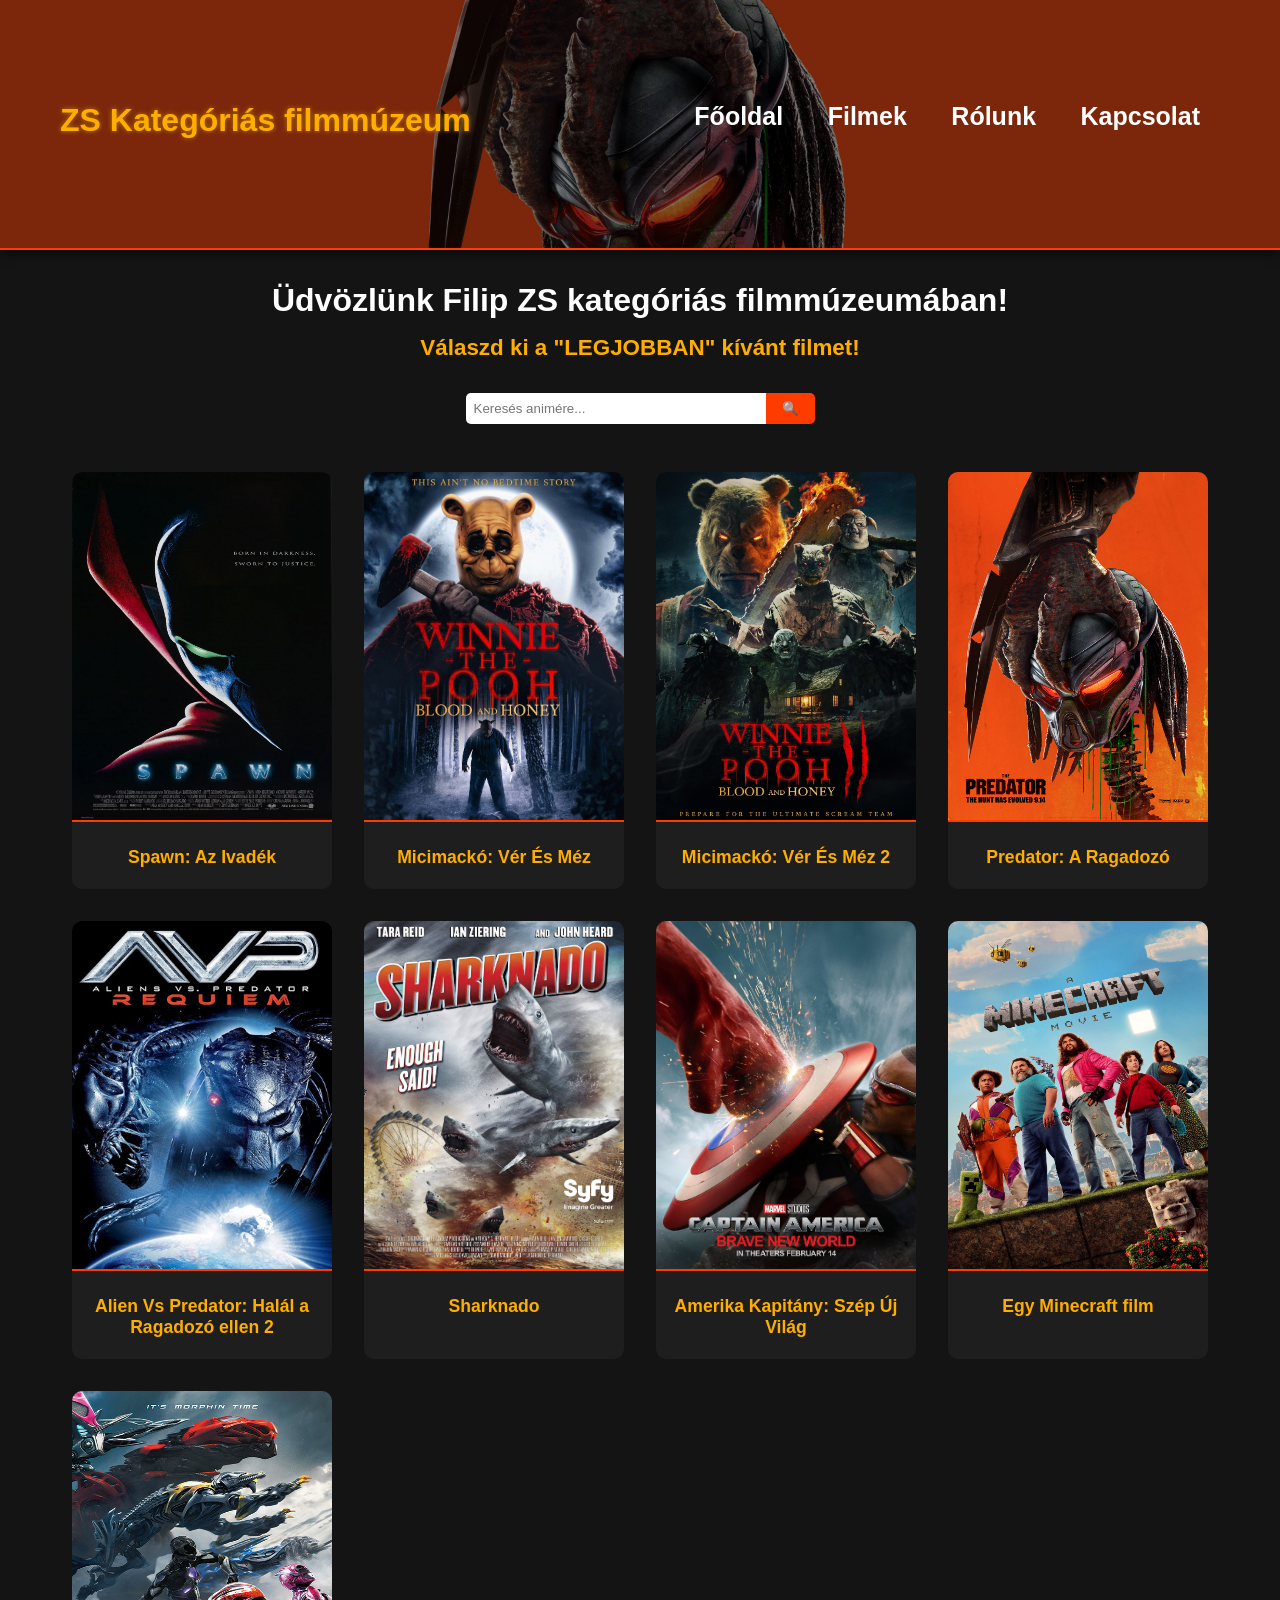
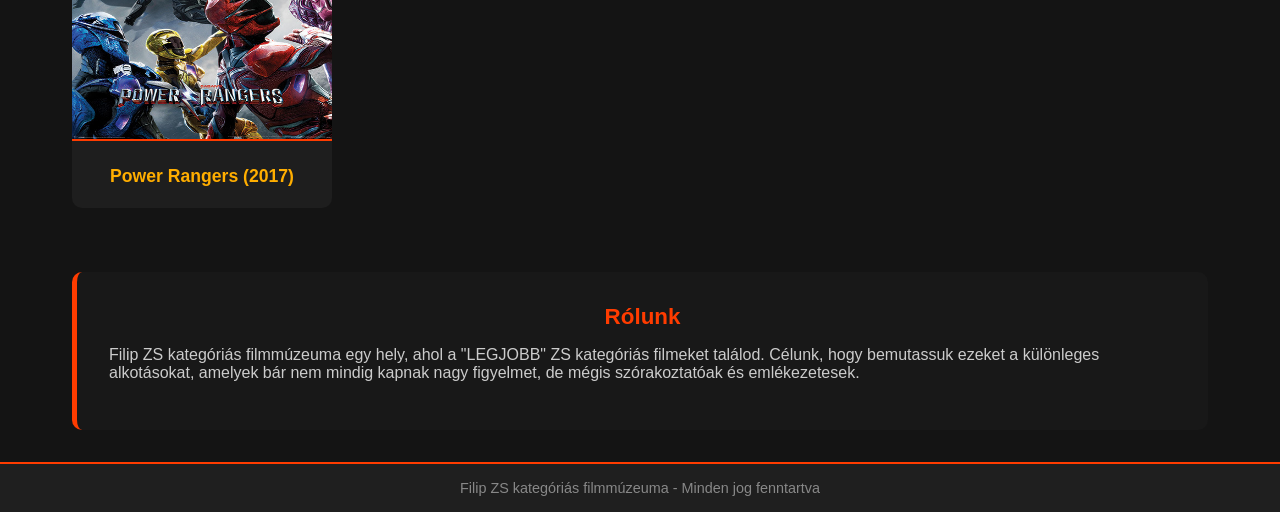
==== index.html @ 40de893a "Refactor movie links, add new movie pages, and enhance styles for better responsiveness" ====
<!DOCTYPE html>
<html lang="hu">
<head>
    <meta charset="UTF-8">
    <meta name="viewport" content="width=device-width, initial-scale=1.0">
    <title>Filip ZS kategóriás filmmúzeum.</title>
    <link rel="stylesheet" href="styles.css">
    <link rel="icon" href="kepek/icon.png">
</head>
<body>
    <header>
        <div class="header-container">
            <a href="index.html"><h1>ZS Kategóriás filmmúzeum</h1></a>
                <nav>
                    <a href="index.html">Főoldal</a>
                    <a href="#movie">Filmek</a>
                    <a href="#about">Rólunk</a>
                    <a href="#contact">Kapcsolat</a>
                </nav>
            <div class="overlay"></div>
        </div>
    </header>

    <main id="anime" class="main-content">
        <h1>Üdvözlünk Filip ZS kategóriás filmmúzeumában!</h1>
        <h2>Válaszd ki a "LEGJOBBAN" kívánt filmet!</h2>
        <div class="search-container">
            <input type="text" id="searchInput" placeholder="Keresés animére...">
            <button onclick="searchAnime()">🔍</button>
        </div>
        <div class="movie-grid">
            <div class="movie-block">
                <a href="spawn.html">
                    <img src="kepek/spawnposter.png" alt="Spawn">
                    <h3>Spawn: Az Ivadék</h3>
                </a>
            </div>

            <div class="movie-block">
                <a href="micimackoveresmez.html">
                    <img src="kepek/micimackóvérésmézposter.png" alt="micimackóvérésmézposter">
                    <h3>Micimackó: Vér És Méz</h3>
                </a>
            </div>

            <div class="movie-block">
                <a href="micimackoveresmez2.html">
                    <img src="kepek/micimackóvérésmézposter2.png" alt="micimackóvérésmézposter2">
                    <h3>Micimackó: Vér És Méz 2</h3>
                </a>
            </div>

            <div class="movie-block">
                <a href="predator2018.html">
                    <img src="kepek/predator2018poster.png" alt="predator2018poster">
                    <h3>Predator: A Ragadozó</h3>
                </a>
            </div>
            
            <div class="movie-block">
                <a href="AVP2.html">
                    <img src="kepek/avp2poster.png" alt="avp2poster">
                    <h3>Alien Vs Predator: Halál a Ragadozó ellen 2</h3>
                </a>
            </div>

            <div class="movie-block">
                <a href="sharknado.html">
                    <img src="kepek/sharknadoposter.png" alt="sharknado">
                    <h3>Sharknado</h3>
                </a>
            </div>

            <div class="movie-block">
                <a href="amerikakapitany4.html">
                    <img src="kepek/amerikakapitány4.png" alt="amerikakapitany4">
                    <h3>Amerika Kapitány: Szép Új Világ</h3>
                </a>
            </div>

            <div class="movie-block">
                <a href="minecraft.html">
                    <img src="kepek/minecraftposter.png" alt="minecraft">
                    <h3>Egy Minecraft film</h3>
                </a>
            </div>

            <div class="movie-block">
                <a href="powerrangers.html">
                    <img src="kepek/powerrangersposter.png" alt="powerrangers">
                    <h3>Power Rangers (2017)</h3>
            </div>
        </div>    
        <div id="about" class="about-section">
            <h2>Rólunk</h2>
            <p>Filip ZS kategóriás filmmúzeuma egy hely, ahol a "LEGJOBB" ZS kategóriás filmeket találod. Célunk, hogy bemutassuk ezeket a különleges alkotásokat, amelyek bár nem mindig kapnak nagy figyelmet, de mégis szórakoztatóak és emlékezetesek.</p>    
        </div>
    </main>

    <footer>
        <p>Filip ZS kategóriás filmmúzeuma - Minden jog fenntartva</p>
    </footer>
<script>
function searchAnime() {
    const input = document.getElementById("searchInput").value.toLowerCase();
    const animeBlocks = document.querySelectorAll(".movie-block");

    movieBlocks.forEach(block => {
        const title = block.querySelector("h3").innerText.toLowerCase();
        block.style.display = title.includes(input) ? "block" : "none";
    });
}
</script>
</body>
</html>
---- styles.css ----
* {
    margin: 0;
    padding: 0;
    box-sizing: border-box;
}

body {
    font-family: 'Arial', sans-serif;
    background-color: #141414;
    color: #ffffff;
    margin: 0;
    padding: 0;
    box-sizing: border-box;
    overflow-x: hidden;
}


header {
    position: relative;
    background-image: url('kepek/header2.png');
    background-size: cover;
    background-position: center;
    width: 100%;
    height: 250px;                
    overflow: hidden;
    box-shadow: 0 4px 10px rgba(0, 0, 0, 0.5);
    border-bottom: 2px solid #ff3c00;
    box-shadow: 0 4px 10px rgba(0, 0, 0, 0.5); 
}

.overlay{
    position: absolute;
    top: 0;
    left: 0;
    height: 100%;
    width: 100%;
    background-color: rgba(0, 0, 0, 0.5); /* ez az átlátszó fekete */
    z-index: 1;
}

header img {

    position: absolute;
    width: 100%;
    height: 100%;
    object-fit: cover;            
    z-index: -1;              
}

header h1 {
    font-size: 65px;
    position: relative;
    z-index: 1;                   
    color: white;
    text-align: center;
}

a{
    text-decoration: none;
}

.header-container {
    display: grid;
    grid-template-columns: 1fr auto;
    justify-items: start;
    align-items: center;
    max-width: 1200px;
    margin: 0 auto;
    padding: 0 20px;
    height: 100%;
}

.header-container h1 {
    font-size: 2rem;
    margin-bottom: 0.5rem;
    color: #ffae00;
    text-shadow: 0 0 5px #b67c00;
    transition: transform 0.3s;
    z-index: 2;
}

.header-container h1:hover {
    transform: scale(1.05);
}

header nav {
    margin-bottom: 1rem;
    z-index: 2;
}

header nav a {
    color: #fff;
    text-decoration: none;
    padding: 10px 20px;
    border-radius: 5px;
    text-align: center;
    font-size: 25px;
    transition: background-color 0.5s ease;
    font-weight: bold;
}

header nav a:hover {
    color: #ff3c00;
    background-color: #ffae00;
    box-shadow: 0 4px 10px rgba(0, 0, 0, 0.5);
    cursor: pointer;
}

header img {
    width: 100%;
    max-width: 800px;
    margin-top: 1rem;
    border-radius: 10px;
}

/* Fő tartalom */
main.main-content {
    flex: 1;
    padding: 2rem;
    max-width: 1200px;
    margin: 0 auto;
}

main h1 {
    font-size: 2rem;
    margin-bottom: 1rem;
    text-align: center;
    color: #ffffff;
}

main h2 {
    font-size: 1.4rem;
    margin-bottom: 2rem;
    text-align: center;
    color: #ffae00;
}

/* Kereső */
.search-container {
    display: flex;
    justify-content: center;
    margin-bottom: 2rem;
}

#searchInput {
    padding: 0.5rem;
    width: 300px;
    max-width: 80%;
    border: none;
    border-radius: 5px 0 0 5px;
    outline: none;
}

.search-container button {
    padding: 0.5rem 1rem;
    background-color: #ff3c00;
    color: white;
    border: none;
    border-radius: 0 5px 5px 0;
    cursor: pointer;
    transition: background 0.3s;
}

.search-container button:hover {
    background-color: #ff5722;
}

.movie-grid {
    display: grid;
    grid-template-columns: repeat(auto-fill, minmax(220px, 1fr));
    gap: 2rem;
    padding: 1rem 0;
}

.movie-block {
    background-color: #1e1e1e;
    border-radius: 10px;
    overflow: hidden;
    transition: transform 0.3s, box-shadow 0.3s;
    text-align: center;
}

.movie-block:hover {
    transform: translateY(-5px);
    box-shadow: 0 10px 20px rgba(255, 60, 0, 0.3);
}

.movie-block img {
    width: 100%;
    height: 350px;
    border-bottom: 2px solid #ff3c00;
}

.movie-block h3 {
    margin: 1rem 0;
    padding: 5px;
    font-size: 1.1rem;
    color: #ffae00;
}

/* Rólunk szakasz */
.about-section {
    background-color: #181818;
    margin-top: 3rem;
    padding: 2rem;
    border-radius: 10px;
    border-left: 5px solid #ff3c00;
}

.about-section h2 {
    color: #ff3c00;
    margin-bottom: 1rem;
}

.about-section p {
    color: #ccc;
    margin-bottom: 1rem;
}

/* Lábléc */
footer {
    background-color: #1f1f1f;
    padding: 1rem;
    text-align: center;
    font-size: 0.9rem;
    border-top: 2px solid #ff3c00;
    color: #888;
}

/* Reszponzivitás */
@media (max-width: 768px) {
    header nav a {
        display: block;
        margin: 0.5rem 0;
    }

    .search-container {
        flex-direction: column;
        align-items: center;
    }

    #searchInput, .search-container button {
        width: 100%;
        border-radius: 5px;
        margin: 0.25rem 0;
    }
}
@media (max-width: 480px) {
    header h1 {
        font-size: 1.5rem;
    }

    .header-container h1 {
        font-size: 1.5rem;
    }

    header nav a {
        font-size: 1rem;
        padding: 8px 16px;
    }

    .movie-block img {
        height: 250px;
    }

    main h1, main h2 {
        font-size: 1.2rem;
    }
}
.video-container {
    position: relative;
    width: 100%;
    max-width: 800px;
    margin: 0 auto;
    border-radius: 10px;
    overflow: hidden;
}
iframe{
    width: 100%;
    height: 450px;
    border: none;
    border-radius: 10px;
}
.movie-info{
    background-color: #1e1e1e;
    padding: 1rem;
    border-radius: 10px;
    margin-top: 1rem;
    max-width: 800px;
    margin: auto;
    box-shadow: 0 4px 10px rgba(0, 0, 0, 0.5);
    border-left: 5px solid #ff3c00;
    color: #ffffff;
    text-align: left;
    font-size: 1rem;
    line-height: 1.5;
}
.movie-info h2 {
    color: #ffae00;
    margin-bottom: 0.5rem;
}
.movie-info p {
    color: #ccc;
    margin-bottom: 0.5rem;
}
.movie-info ul {
    list-style: none;
    padding: 0;
}
.movie-info ul li {
    margin-bottom: 0.5rem;
    color: #ff3c00;
}
.movie-info ul li span {
    color: #ccc;
}
.movie-info ul li a {
    color: #ff3c00;
    text-decoration: none;
}
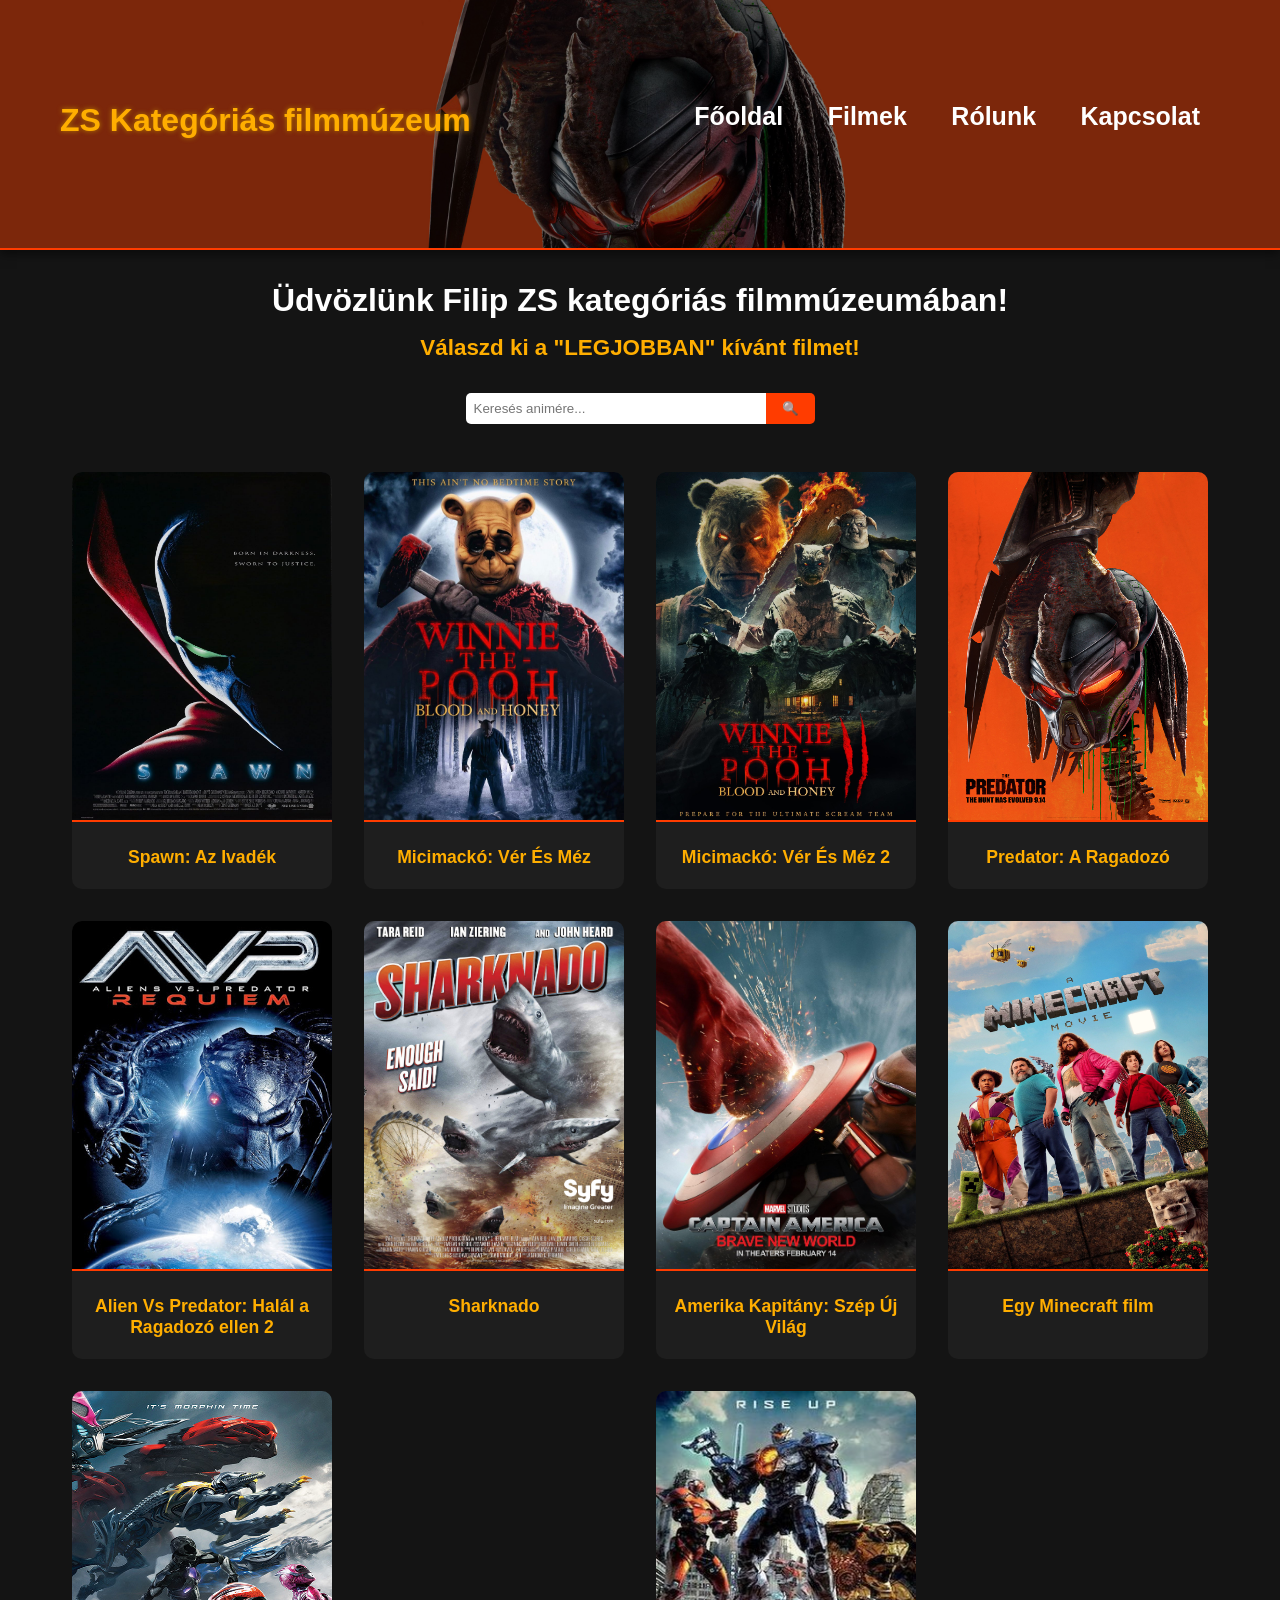
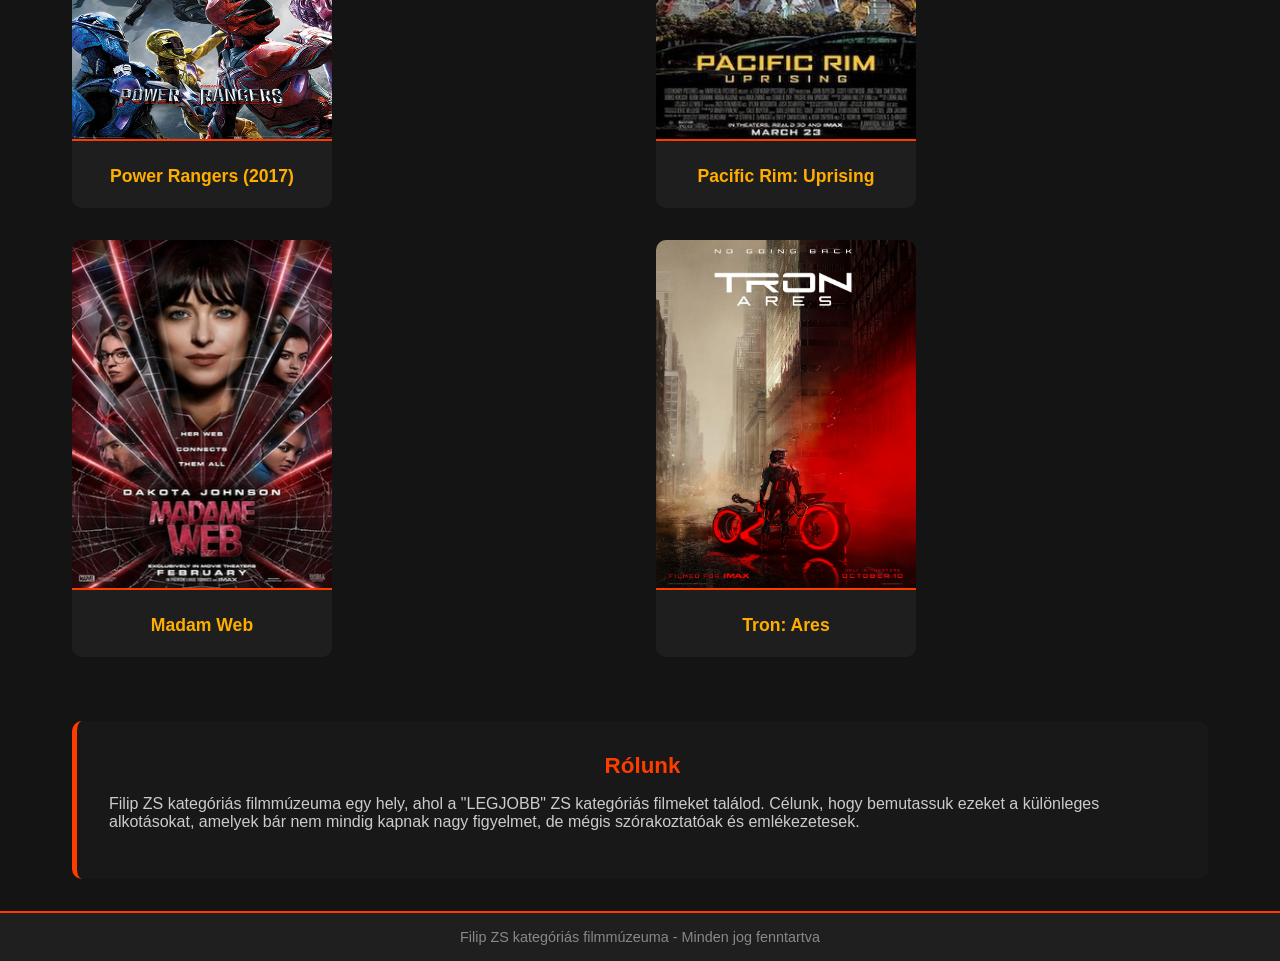
==== commit ff4b10cc: "+movies" ====
--- a/index.html
+++ b/index.html
@@ -90,6 +90,24 @@
                     <img src="kepek/powerrangersposter.png" alt="powerrangers">
                     <h3>Power Rangers (2017)</h3>
             </div>
+
+            <div class="movie-block">
+                <a href="pacificrim2.html">
+                    <img src="kepek/pacificrim2.webp" alt="pacificrim2">
+                    <h3>Pacific Rim: Uprising</h3>
+            </div>
+            
+            <div class="movie-block">
+                <a href="madamweb.html">
+                    <img src="kepek/madamweb.webp" alt="madamweb">
+                    <h3>Madam Web</h3>
+            </div>
+
+            <div class="movie-block">
+                <a href="tronares.html">
+                    <img src="kepek/tronares.webp" alt="tronares">
+                    <h3>Tron: Ares</h3>
+            </div>
         </div>    
         <div id="about" class="about-section">
             <h2>Rólunk</h2>
--- a/styles.css
+++ b/styles.css
@@ -274,12 +274,14 @@
     margin: 0 auto;
     border-radius: 10px;
     overflow: hidden;
+    box-shadow: 0 4px 10px rgba(0, 0, 0, 0.5);
 }
 iframe{
     width: 100%;
     height: 450px;
     border: none;
     border-radius: 10px;
+    box-shadow: 0 4px 10px rgba(0, 0, 0, 0.5);
 }
 .movie-info{
     background-color: #1e1e1e;
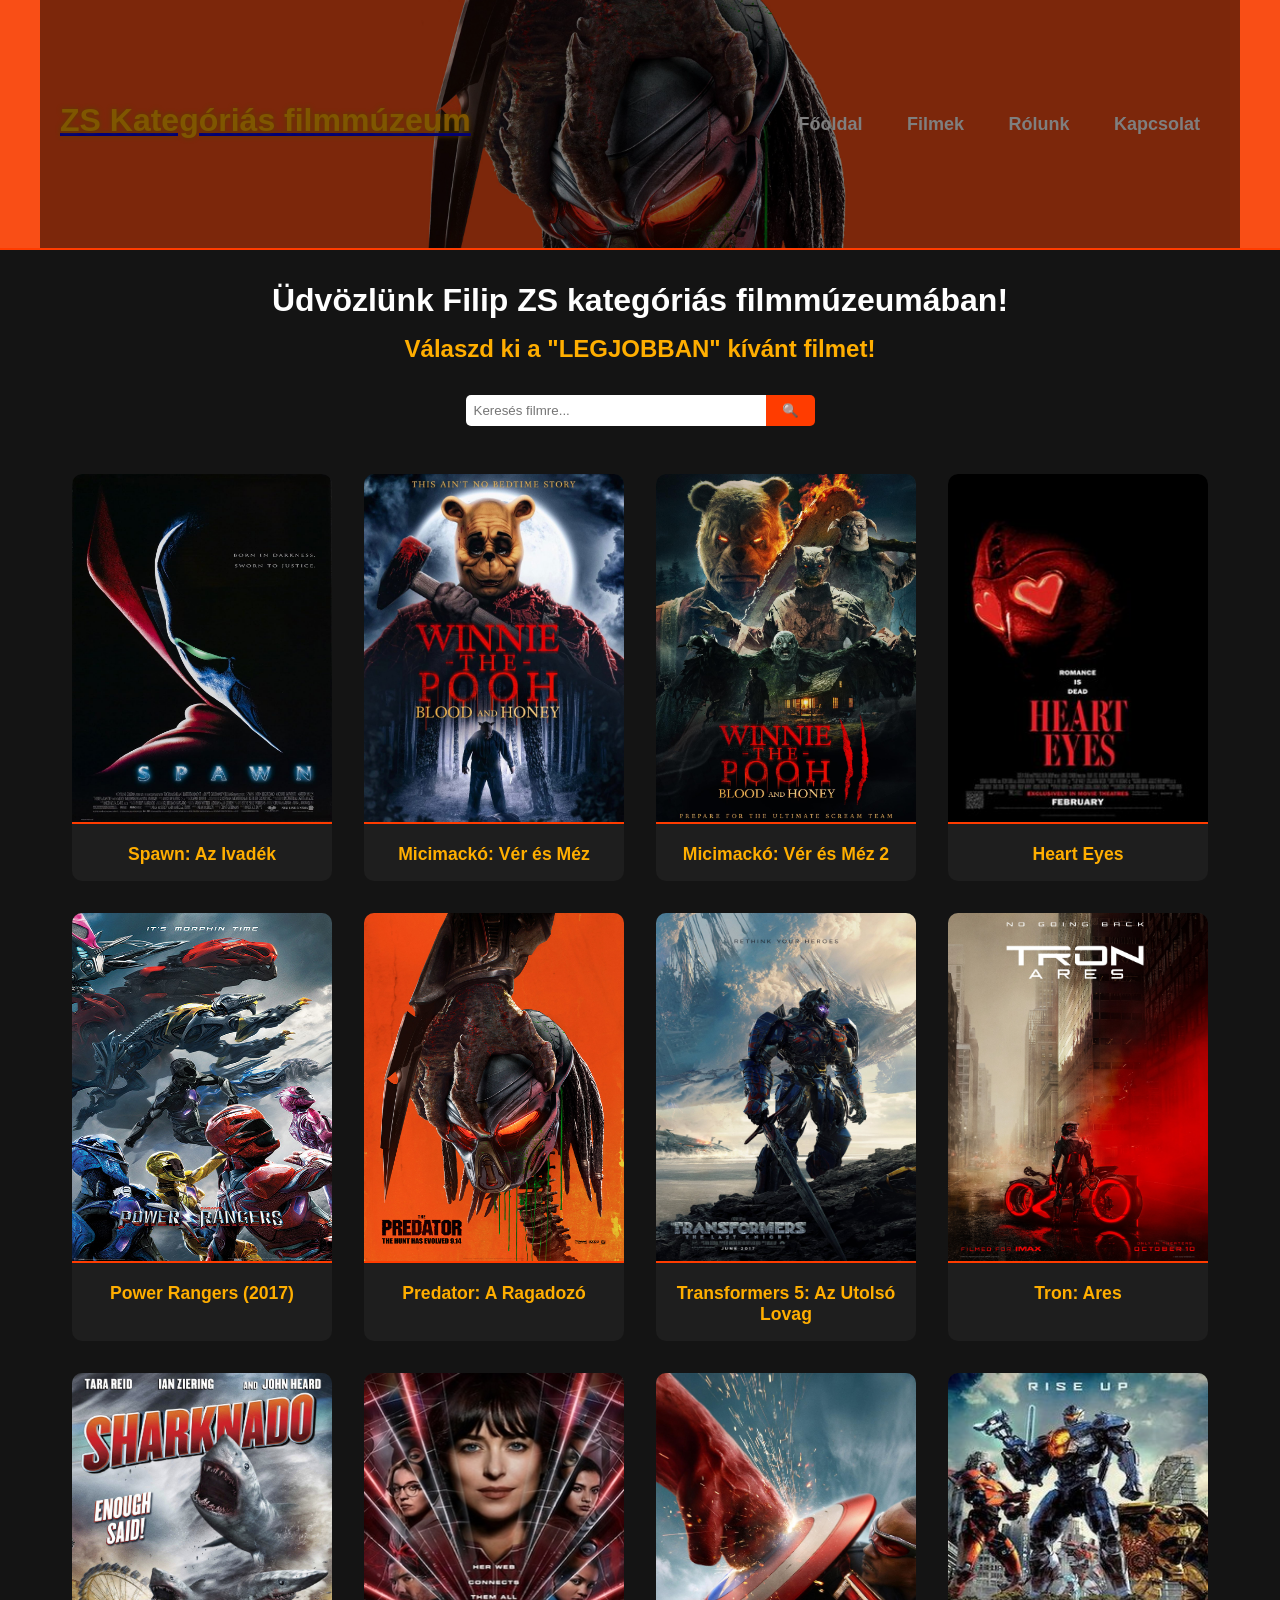
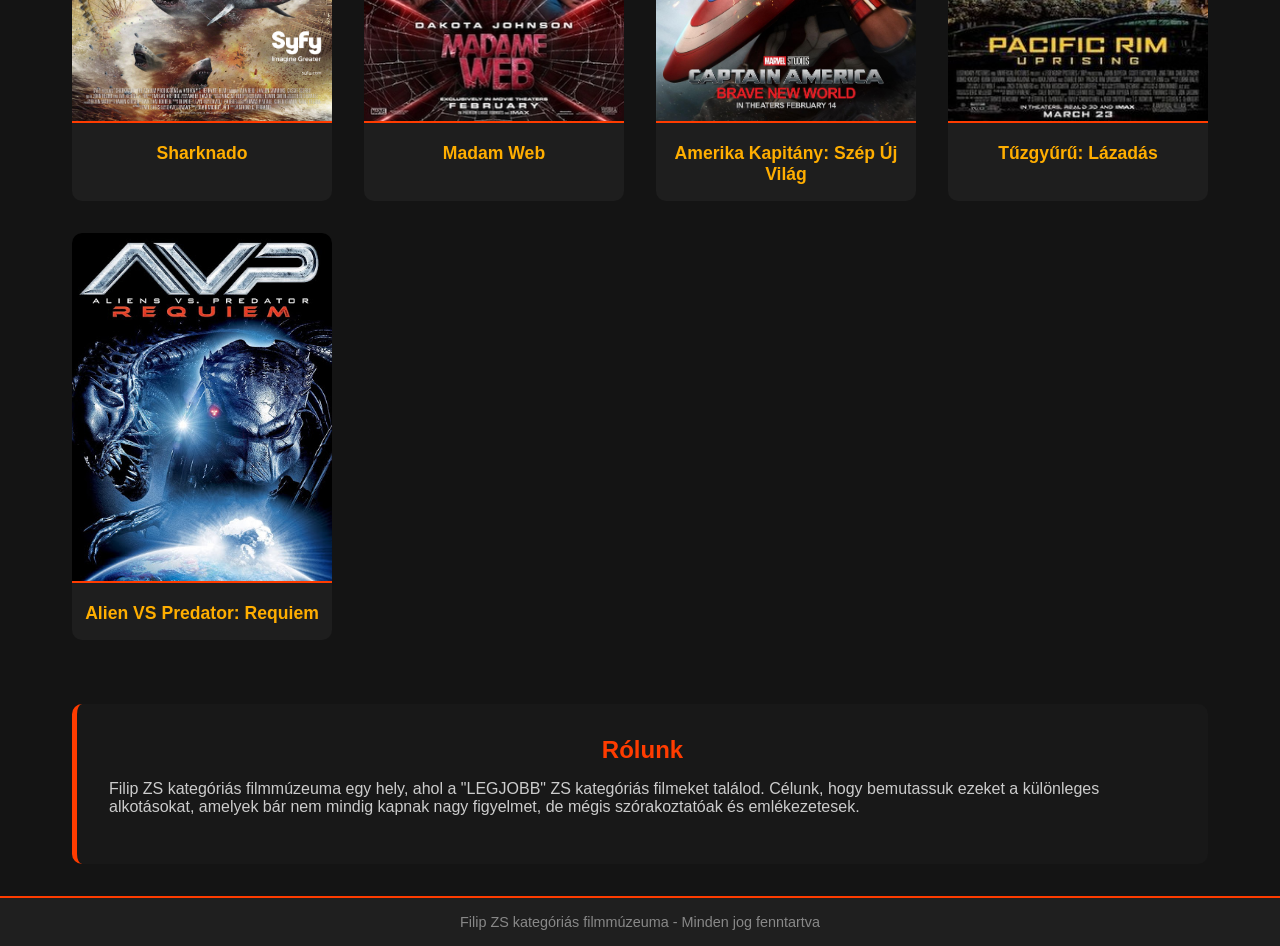
==== commit 42acf31d: "UPGRADE" ====
--- a/index.html
+++ b/index.html
@@ -3,131 +3,165 @@
 <head>
     <meta charset="UTF-8">
     <meta name="viewport" content="width=device-width, initial-scale=1.0">
-    <title>Filip ZS kategóriás filmmúzeum.</title>
+    <title>Filip ZS kategóriás filmmúzeum</title>
+    <link rel="icon" href="kepek/icon.png">
     <link rel="stylesheet" href="styles.css">
-    <link rel="icon" href="kepek/icon.png">
+    <link rel="script" href="java.js">
 </head>
 <body>
-    <header>
-        <div class="header-container">
-            <a href="index.html"><h1>ZS Kategóriás filmmúzeum</h1></a>
-                <nav>
-                    <a href="index.html">Főoldal</a>
-                    <a href="#movie">Filmek</a>
-                    <a href="#about">Rólunk</a>
-                    <a href="#contact">Kapcsolat</a>
-                </nav>
-            <div class="overlay"></div>
+
+<header>
+    <div class="header-container">
+        <a href="index.html"><h1>ZS Kategóriás filmmúzeum</h1></a>
+        <nav>
+            <a href="index.html">Főoldal</a>
+            <a href="#movie">Filmek</a>
+            <a href="#about">Rólunk</a>
+            <a href="#contact">Kapcsolat</a>
+        </nav>
+        <div class="overlay"></div>
+    </div>
+</header>
+
+<main>
+    <h1>Üdvözlünk Filip ZS kategóriás filmmúzeumában!</h1>
+    <h2>Válaszd ki a "LEGJOBBAN" kívánt filmet!</h2>
+
+    <div class="search-container">
+        <input type="text" id="searchInput" placeholder="Keresés filmre...">
+        <button onclick="searchMovie()">🔍</button>
+    </div>
+
+    <div class="movie-grid">
+        <div class="movie-block" onclick="openModal('spawn')">
+            <img src="kepek/spawnposter.png" alt="Spawn">
+            <h3>Spawn: Az Ivadék</h3>
         </div>
-    </header>
+        <div class="movie-block" onclick="openModal('micimacko')">
+            <img src="kepek/micimackóvérésmézposter.png" alt="Micimackó: Vér és Méz">
+            <h3>Micimackó: Vér és Méz</h3>
+        </div>
+        <div class="movie-block" onclick="openModal('micimacko2')">
+            <img src="kepek/micimackóvérésmézposter2.png" alt="Micimackó: Vér és Méz">
+            <h3>Micimackó: Vér és Méz 2</h3>
+        </div>
+        <div class="movie-block" onclick="openModal('hearteyes')">
+            <img src="kepek/hearteyes.webp" alt="hearteyes">
+            <h3>Heart Eyes</h3>
+        </div>
+        <div class="movie-block" onclick="openModal('powerrangers')">
+            <img src="kepek/powerrangersposter.png" alt="Power Rangers">
+            <h3>Power Rangers (2017)</h3>
+        </div>
+        <div class="movie-block" onclick="openModal('predator2018')">
+            <img src="kepek/predator2018poster.png" alt="Predator">
+            <h3>Predator: A Ragadozó</h3>
+        </div>
+        <div class="movie-block" onclick="openModal('transformers5')">
+            <img src="kepek/transformers5.webp" alt="Transformers 5">
+            <h3>Transformers 5: Az Utolsó Lovag</h3>
+        </div>
+        <div class="movie-block" onclick="openModal('tronares2')">
+            <img src="kepek/tronares.webp" alt="Tron Ares">
+            <h3>Tron: Ares</h3>
+        </div>
+        <div class="movie-block" onclick="openModal('sharknado')">
+            <img src="kepek/sharknadoposter.png" alt="Sharknado">
+            <h3>Sharknado</h3>
+        </div>
+        <div class="movie-block" onclick="openModal('madamweb')">
+            <img src="kepek/madamweb.webp" alt="Madam Web">
+            <h3>Madam Web</h3>
+        </div>
+        <div class="movie-block" onclick="openModal('amerikakapitány4')">
+            <img src="kepek/amerikakapitány4.png" alt="Amerika Kapitány 4">
+            <h3>Amerika Kapitány: Szép Új Világ</h3>
+        </div>
+        <div class="movie-block" onclick="openModal('pacificrim2')">
+            <img src="kepek/pacificrim2.webp" alt="Tűzgyűrű: Lázadás">
+            <h3>Tűzgyűrű: Lázadás</h3>
+        </div>
+        <div class="movie-block" onclick="openModal('avp2')">
+            <img src="kepek/avp2poster.png" alt="Alien VS Predator: Requiem">
+            <h3>Alien VS Predator: Requiem</h3>
+        </div>
+        <!-- További filmkártyák ugyanígy, csak onclickben a film ID -->
+    </div>
 
-    <main id="anime" class="main-content">
-        <h1>Üdvözlünk Filip ZS kategóriás filmmúzeumában!</h1>
-        <h2>Válaszd ki a "LEGJOBBAN" kívánt filmet!</h2>
-        <div class="search-container">
-            <input type="text" id="searchInput" placeholder="Keresés animére...">
-            <button onclick="searchAnime()">🔍</button>
-        </div>
-        <div class="movie-grid">
-            <div class="movie-block">
-                <a href="spawn.html">
-                    <img src="kepek/spawnposter.png" alt="Spawn">
-                    <h3>Spawn: Az Ivadék</h3>
-                </a>
-            </div>
+    <div id="about" class="about-section">
+        <h2>Rólunk</h2>
+        <p>Filip ZS kategóriás filmmúzeuma egy hely, ahol a "LEGJOBB" ZS kategóriás filmeket találod. Célunk, hogy bemutassuk ezeket a különleges alkotásokat, amelyek bár nem mindig kapnak nagy figyelmet, de mégis szórakoztatóak és emlékezetesek.</p>    
+    </div>
+</main>
 
-            <div class="movie-block">
-                <a href="micimackoveresmez.html">
-                    <img src="kepek/micimackóvérésmézposter.png" alt="micimackóvérésmézposter">
-                    <h3>Micimackó: Vér És Méz</h3>
-                </a>
-            </div>
+<footer>
+    <p>Filip ZS kategóriás filmmúzeuma - Minden jog fenntartva</p>
+</footer>
 
-            <div class="movie-block">
-                <a href="micimackoveresmez2.html">
-                    <img src="kepek/micimackóvérésmézposter2.png" alt="micimackóvérésmézposter2">
-                    <h3>Micimackó: Vér És Méz 2</h3>
-                </a>
-            </div>
+<!-- --- MODAL --- -->
+<div id="movieModal" class="modal">
+    <div class="modal-content">
+        <span class="close" onclick="closeModal()">&times;</span>
+        <iframe id="movieVideo" src="" allowfullscreen></iframe>
+        <h2 id="movieTitle"></h2>
+        <p id="movieDirector"></p>
+        <p id="movieActors"></p>
+        <p id="movieDescription"></p>
+    </div>
+</div>
 
-            <div class="movie-block">
-                <a href="predator2018.html">
-                    <img src="kepek/predator2018poster.png" alt="predator2018poster">
-                    <h3>Predator: A Ragadozó</h3>
-                </a>
-            </div>
-            
-            <div class="movie-block">
-                <a href="AVP2.html">
-                    <img src="kepek/avp2poster.png" alt="avp2poster">
-                    <h3>Alien Vs Predator: Halál a Ragadozó ellen 2</h3>
-                </a>
-            </div>
+<script>
+const movies = {
+    spawn: {
+        title: "Spawn: Az Ivadék",
+        director: "Rendező: Mark A.Z. Dippé",
+        actors: "Szereplők: Michael Jai White, John Leguizamo, Martin Sheen",
+        description: "Spawn visszatér az élők világába, hogy harcoljon a gonosz ellen és megmentse szeretteit.",
+        video: "//videa.hu/player?v=yourSpawnVideoID"
+    },
+    powerrangers: {
+        title: "Power Rangers (2017)",
+        director: "Rendező: Dean Israelite",
+        actors: "Szereplők: Dacre Montgomery, Naomi Scott, RJ Cyler",
+        description: "Öt fiatal, akik különleges képességekkel rendelkeznek, összefognak, hogy megvédjék a Földet egy idegen fenyegetéstől.",
+        video: "//videa.hu/player?v=nldP9ljn5gHwYnlU"
+    },
+    predator2018: {
+        title: "Predator: A Ragadozó",
+        director: "Rendező: Shane Black",
+        actors: "Szereplők: Boyd Holbrook, Olivia Munn, Trevante Rhodes",
+        description: "A ragadozó visszatér, hogy új vadászra leljen a dzsungelben.",
+        video: "//videa.hu/player?v=yourPredatorVideoID"
+    }
+};
 
-            <div class="movie-block">
-                <a href="sharknado.html">
-                    <img src="kepek/sharknadoposter.png" alt="sharknado">
-                    <h3>Sharknado</h3>
-                </a>
-            </div>
+function openModal(id) {
+    const movie = movies[id];
+    if(!movie) return;
 
-            <div class="movie-block">
-                <a href="amerikakapitany4.html">
-                    <img src="kepek/amerikakapitány4.png" alt="amerikakapitany4">
-                    <h3>Amerika Kapitány: Szép Új Világ</h3>
-                </a>
-            </div>
+    document.getElementById("movieTitle").innerText = movie.title;
+    document.getElementById("movieDirector").innerText = movie.director;
+    document.getElementById("movieActors").innerText = movie.actors;
+    document.getElementById("movieDescription").innerText = movie.description;
+    document.getElementById("movieVideo").src = movie.video;
 
-            <div class="movie-block">
-                <a href="minecraft.html">
-                    <img src="kepek/minecraftposter.png" alt="minecraft">
-                    <h3>Egy Minecraft film</h3>
-                </a>
-            </div>
+    document.getElementById("movieModal").style.display = "block";
+}
 
-            <div class="movie-block">
-                <a href="powerrangers.html">
-                    <img src="kepek/powerrangersposter.png" alt="powerrangers">
-                    <h3>Power Rangers (2017)</h3>
-            </div>
+function closeModal() {
+    document.getElementById("movieModal").style.display = "none";
+    document.getElementById("movieVideo").src = ""; // Stop video lejátszás
+}
 
-            <div class="movie-block">
-                <a href="pacificrim2.html">
-                    <img src="kepek/pacificrim2.webp" alt="pacificrim2">
-                    <h3>Pacific Rim: Uprising</h3>
-            </div>
-            
-            <div class="movie-block">
-                <a href="madamweb.html">
-                    <img src="kepek/madamweb.webp" alt="madamweb">
-                    <h3>Madam Web</h3>
-            </div>
-
-            <div class="movie-block">
-                <a href="tronares.html">
-                    <img src="kepek/tronares.webp" alt="tronares">
-                    <h3>Tron: Ares</h3>
-            </div>
-        </div>    
-        <div id="about" class="about-section">
-            <h2>Rólunk</h2>
-            <p>Filip ZS kategóriás filmmúzeuma egy hely, ahol a "LEGJOBB" ZS kategóriás filmeket találod. Célunk, hogy bemutassuk ezeket a különleges alkotásokat, amelyek bár nem mindig kapnak nagy figyelmet, de mégis szórakoztatóak és emlékezetesek.</p>    
-        </div>
-    </main>
-
-    <footer>
-        <p>Filip ZS kategóriás filmmúzeuma - Minden jog fenntartva</p>
-    </footer>
-<script>
-function searchAnime() {
+function searchMovie() {
     const input = document.getElementById("searchInput").value.toLowerCase();
-    const animeBlocks = document.querySelectorAll(".movie-block");
-
-    movieBlocks.forEach(block => {
+    const blocks = document.querySelectorAll(".movie-block");
+    blocks.forEach(block => {
         const title = block.querySelector("h3").innerText.toLowerCase();
         block.style.display = title.includes(input) ? "block" : "none";
     });
 }
 </script>
+
 </body>
 </html>
--- a/styles.css
+++ b/styles.css
@@ -1,19 +1,11 @@
-* {
-    margin: 0;
-    padding: 0;
-    box-sizing: border-box;
-}
+ * { margin: 0; padding: 0; box-sizing: border-box; }
 
 body {
     font-family: 'Arial', sans-serif;
     background-color: #141414;
     color: #ffffff;
-    margin: 0;
-    padding: 0;
-    box-sizing: border-box;
     overflow-x: hidden;
 }
-
 
 header {
     position: relative;
@@ -23,40 +15,26 @@
     width: 100%;
     height: 250px;                
     overflow: hidden;
-    box-shadow: 0 4px 10px rgba(0, 0, 0, 0.5);
     border-bottom: 2px solid #ff3c00;
-    box-shadow: 0 4px 10px rgba(0, 0, 0, 0.5); 
 }
 
-.overlay{
+header img {
+    position: absolute;
+    width: 100%;
+    height: 100%;
+    object-fit: cover;            
+    z-index: 0;  /* -1 helyett 0 */
+}
+
+.overlay {
     position: absolute;
     top: 0;
     left: 0;
     height: 100%;
     width: 100%;
-    background-color: rgba(0, 0, 0, 0.5); /* ez az átlátszó fekete */
-    z-index: 1;
-}
-
-header img {
-
-    position: absolute;
-    width: 100%;
-    height: 100%;
-    object-fit: cover;            
-    z-index: -1;              
-}
-
-header h1 {
-    font-size: 65px;
-    position: relative;
-    z-index: 1;                   
-    color: white;
-    text-align: center;
-}
-
-a{
-    text-decoration: none;
+    background-color: rgba(0, 0, 0, 0.5);
+    z-index: 1;  /* alatta lesz a navigáció */
+    pointer-events: none; /* ez a kulcs, hogy a linkek kattinthatóak maradjanak */
 }
 
 .header-container {
@@ -68,255 +46,148 @@
     margin: 0 auto;
     padding: 0 20px;
     height: 100%;
+    position: relative;
+    z-index: 2;  /* overlay fölött legyen */
 }
 
-.header-container h1 {
-    font-size: 2rem;
-    margin-bottom: 0.5rem;
-    color: #ffae00;
-    text-shadow: 0 0 5px #b67c00;
-    transition: transform 0.3s;
-    z-index: 2;
-}
+        .header-container h1 {
+            font-size: 2rem;
+            margin-bottom: 0.5rem;
+            color: #ffae00;
+            text-shadow: 0 0 5px #b67c00;
+            transition: transform 0.3s;
+        }
 
-.header-container h1:hover {
-    transform: scale(1.05);
-}
+        .header-container h1:hover { transform: scale(1.05); }
 
-header nav {
-    margin-bottom: 1rem;
-    z-index: 2;
-}
+        header nav a {
+            color: #fff;
+            text-decoration: none;
+            padding: 10px 20px;
+            border-radius: 5px;
+            text-align: center;
+            font-size: 18px;
+            transition: background-color 0.5s ease;
+            font-weight: bold;
+        }
 
-header nav a {
-    color: #fff;
-    text-decoration: none;
-    padding: 10px 20px;
-    border-radius: 5px;
-    text-align: center;
-    font-size: 25px;
-    transition: background-color 0.5s ease;
-    font-weight: bold;
-}
+        header nav a:hover {
+            color: #ff3c00;
+            background-color: #ffae00;
+            box-shadow: 0 4px 10px rgba(0,0,0,0.5);
+            cursor: pointer;
+        }
 
-header nav a:hover {
-    color: #ff3c00;
-    background-color: #ffae00;
-    box-shadow: 0 4px 10px rgba(0, 0, 0, 0.5);
-    cursor: pointer;
-}
+        main {
+            padding: 2rem;
+            max-width: 1200px;
+            margin: 0 auto;
+        }
 
-header img {
-    width: 100%;
-    max-width: 800px;
-    margin-top: 1rem;
-    border-radius: 10px;
-}
+        main h1 { text-align: center; margin-bottom: 1rem; color: #ffffff; }
+        main h2 { text-align: center; margin-bottom: 2rem; color: #ffae00; }
 
-/* Fő tartalom */
-main.main-content {
-    flex: 1;
-    padding: 2rem;
-    max-width: 1200px;
-    margin: 0 auto;
-}
+        .search-container {
+            display: flex;
+            justify-content: center;
+            margin-bottom: 2rem;
+        }
 
-main h1 {
-    font-size: 2rem;
-    margin-bottom: 1rem;
-    text-align: center;
-    color: #ffffff;
-}
+        #searchInput { padding: 0.5rem; width: 300px; max-width: 80%; border: none; border-radius: 5px 0 0 5px; outline: none; }
+        .search-container button { padding: 0.5rem 1rem; background-color: #ff3c00; color: white; border: none; border-radius: 0 5px 5px 0; cursor: pointer; transition: background 0.3s; }
+        .search-container button:hover { background-color: #ff5722; }
 
-main h2 {
-    font-size: 1.4rem;
-    margin-bottom: 2rem;
-    text-align: center;
-    color: #ffae00;
-}
+        .movie-grid {
+            display: grid;
+            grid-template-columns: repeat(auto-fill, minmax(220px, 1fr));
+            gap: 2rem;
+            padding: 1rem 0;
+        }
 
-/* Kereső */
-.search-container {
-    display: flex;
-    justify-content: center;
-    margin-bottom: 2rem;
-}
+        .movie-block {
+            background-color: #1e1e1e;
+            border-radius: 10px;
+            overflow: hidden;
+            transition: transform 0.3s, box-shadow 0.3s;
+            text-align: center;
+            cursor: pointer;
+        }
 
-#searchInput {
-    padding: 0.5rem;
-    width: 300px;
-    max-width: 80%;
-    border: none;
-    border-radius: 5px 0 0 5px;
-    outline: none;
-}
+        .movie-block:hover {
+            transform: translateY(-5px);
+            box-shadow: 0 10px 20px rgba(255,60,0,0.3);
+        }
 
-.search-container button {
-    padding: 0.5rem 1rem;
-    background-color: #ff3c00;
-    color: white;
-    border: none;
-    border-radius: 0 5px 5px 0;
-    cursor: pointer;
-    transition: background 0.3s;
-}
+        .movie-block img { width: 100%; height: 350px; border-bottom: 2px solid #ff3c00; }
+        .movie-block h3 { margin: 1rem 0; font-size: 1.1rem; color: #ffae00; }
 
-.search-container button:hover {
-    background-color: #ff5722;
-}
+        .about-section {
+            background-color: #181818;
+            margin-top: 3rem;
+            padding: 2rem;
+            border-radius: 10px;
+            border-left: 5px solid #ff3c00;
+        }
 
-.movie-grid {
-    display: grid;
-    grid-template-columns: repeat(auto-fill, minmax(220px, 1fr));
-    gap: 2rem;
-    padding: 1rem 0;
-}
+        .about-section h2 { color: #ff3c00; margin-bottom: 1rem; }
+        .about-section p { color: #ccc; margin-bottom: 1rem; }
 
-.movie-block {
-    background-color: #1e1e1e;
-    border-radius: 10px;
-    overflow: hidden;
-    transition: transform 0.3s, box-shadow 0.3s;
-    text-align: center;
-}
+        footer {
+            background-color: #1f1f1f;
+            padding: 1rem;
+            text-align: center;
+            font-size: 0.9rem;
+            border-top: 2px solid #ff3c00;
+            color: #888;
+        }
 
-.movie-block:hover {
-    transform: translateY(-5px);
-    box-shadow: 0 10px 20px rgba(255, 60, 0, 0.3);
-}
+        @media (max-width: 768px) {
+            header nav a { display: block; margin: 0.5rem 0; }
+            .search-container { flex-direction: column; }
+            #searchInput, .search-container button { width: 100%; margin: 0.25rem 0; }
+        }
+        @media (max-width: 480px) {
+            header h1 { font-size: 1.5rem; }
+            .movie-block img { height: 250px; }
+        }
 
-.movie-block img {
-    width: 100%;
-    height: 350px;
-    border-bottom: 2px solid #ff3c00;
-}
+        /* --- MODAL STÍLUS --- */
+        .modal {
+            display: none;
+            position: fixed;
+            top: 0; left: 0;
+            width: 100%; height: 100%;
+            background: rgba(0,0,0,0.9);
+            z-index: 9999;
+            overflow-y: auto;
+        }
 
-.movie-block h3 {
-    margin: 1rem 0;
-    padding: 5px;
-    font-size: 1.1rem;
-    color: #ffae00;
-}
+        .modal-content {
+            background-color: #1e1e1e;
+            margin: 5% auto;
+            padding: 20px;
+            width: 90%;
+            max-width: 800px;
+            border-radius: 10px;
+            color: white;
+            position: relative;
+        }
 
-/* Rólunk szakasz */
-.about-section {
-    background-color: #181818;
-    margin-top: 3rem;
-    padding: 2rem;
-    border-radius: 10px;
-    border-left: 5px solid #ff3c00;
-}
+        .close {
+            position: absolute;
+            top: 10px; right: 20px;
+            font-size: 30px;
+            font-weight: bold;
+            cursor: pointer;
+            color: #ff3c00;
+        }
 
-.about-section h2 {
-    color: #ff3c00;
-    margin-bottom: 1rem;
-}
-
-.about-section p {
-    color: #ccc;
-    margin-bottom: 1rem;
-}
-
-/* Lábléc */
-footer {
-    background-color: #1f1f1f;
-    padding: 1rem;
-    text-align: center;
-    font-size: 0.9rem;
-    border-top: 2px solid #ff3c00;
-    color: #888;
-}
-
-/* Reszponzivitás */
-@media (max-width: 768px) {
-    header nav a {
-        display: block;
-        margin: 0.5rem 0;
-    }
-
-    .search-container {
-        flex-direction: column;
-        align-items: center;
-    }
-
-    #searchInput, .search-container button {
-        width: 100%;
-        border-radius: 5px;
-        margin: 0.25rem 0;
-    }
-}
-@media (max-width: 480px) {
-    header h1 {
-        font-size: 1.5rem;
-    }
-
-    .header-container h1 {
-        font-size: 1.5rem;
-    }
-
-    header nav a {
-        font-size: 1rem;
-        padding: 8px 16px;
-    }
-
-    .movie-block img {
-        height: 250px;
-    }
-
-    main h1, main h2 {
-        font-size: 1.2rem;
-    }
-}
-.video-container {
-    position: relative;
-    width: 100%;
-    max-width: 800px;
-    margin: 0 auto;
-    border-radius: 10px;
-    overflow: hidden;
-    box-shadow: 0 4px 10px rgba(0, 0, 0, 0.5);
-}
-iframe{
-    width: 100%;
-    height: 450px;
-    border: none;
-    border-radius: 10px;
-    box-shadow: 0 4px 10px rgba(0, 0, 0, 0.5);
-}
-.movie-info{
-    background-color: #1e1e1e;
-    padding: 1rem;
-    border-radius: 10px;
-    margin-top: 1rem;
-    max-width: 800px;
-    margin: auto;
-    box-shadow: 0 4px 10px rgba(0, 0, 0, 0.5);
-    border-left: 5px solid #ff3c00;
-    color: #ffffff;
-    text-align: left;
-    font-size: 1rem;
-    line-height: 1.5;
-}
-.movie-info h2 {
-    color: #ffae00;
-    margin-bottom: 0.5rem;
-}
-.movie-info p {
-    color: #ccc;
-    margin-bottom: 0.5rem;
-}
-.movie-info ul {
-    list-style: none;
-    padding: 0;
-}
-.movie-info ul li {
-    margin-bottom: 0.5rem;
-    color: #ff3c00;
-}
-.movie-info ul li span {
-    color: #ccc;
-}
-.movie-info ul li a {
-    color: #ff3c00;
-    text-decoration: none;
-}+        .modal-content h2 { color: #ffae00; margin-bottom: 0.5rem; }
+        .modal-content p { margin-bottom: 0.5rem; color: #ccc; }
+        .modal-content iframe {
+            width: 100%;
+            height: 450px;
+            border: none;
+            border-radius: 10px;
+            margin-bottom: 1rem;
+        }
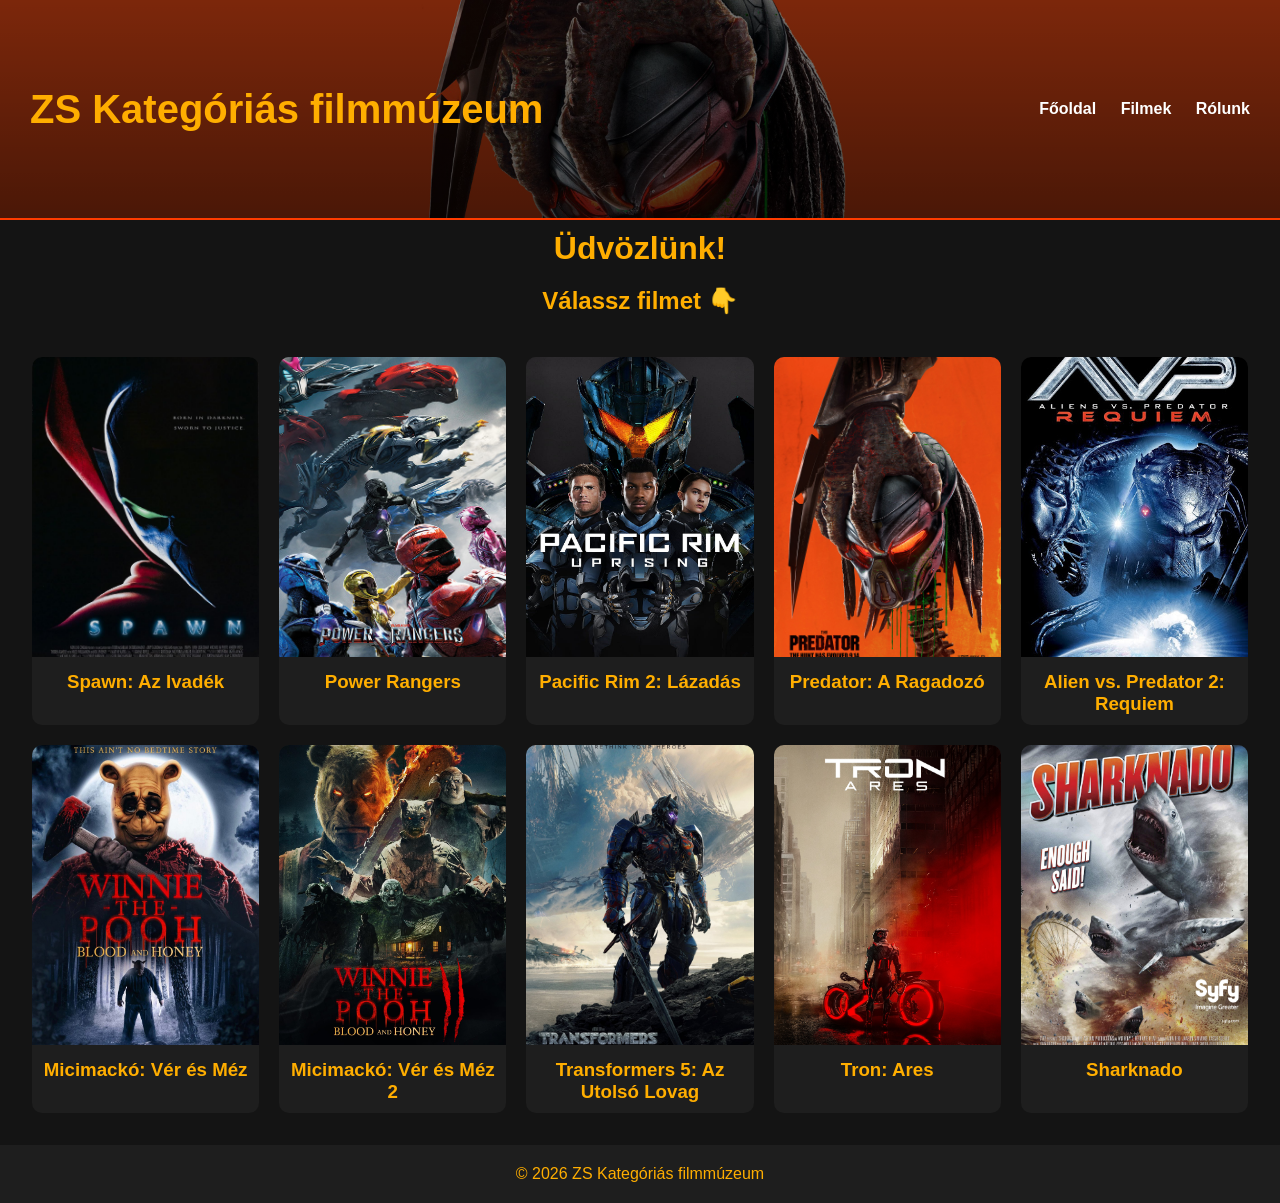
==== commit bed1ccec: "UPDATE UPDATE" ====
--- a/index.html
+++ b/index.html
@@ -4,9 +4,7 @@
     <meta charset="UTF-8">
     <meta name="viewport" content="width=device-width, initial-scale=1.0">
     <title>Filip ZS kategóriás filmmúzeum</title>
-    <link rel="icon" href="kepek/icon.png">
     <link rel="stylesheet" href="styles.css">
-    <link rel="script" href="java.js">
 </head>
 <body>
 
@@ -17,149 +15,114 @@
             <a href="index.html">Főoldal</a>
             <a href="#movie">Filmek</a>
             <a href="#about">Rólunk</a>
-            <a href="#contact">Kapcsolat</a>
         </nav>
-        <div class="overlay"></div>
     </div>
 </header>
 
 <main>
-    <h1>Üdvözlünk Filip ZS kategóriás filmmúzeumában!</h1>
-    <h2>Válaszd ki a "LEGJOBBAN" kívánt filmet!</h2>
-
-    <div class="search-container">
-        <input type="text" id="searchInput" placeholder="Keresés filmre...">
-        <button onclick="searchMovie()">🔍</button>
-    </div>
+    <h1>Üdvözlünk!</h1>
+    <h2>Válassz filmet 👇</h2>
 
     <div class="movie-grid">
-        <div class="movie-block" onclick="openModal('spawn')">
-            <img src="kepek/spawnposter.png" alt="Spawn">
+
+        <div class="movie-block" onclick="goToMovie('spawn')">
+            <img src="kepek/spawnposter.png">
+            <div class="movie-info">
+                <p>Akció • 1997</p>
+                <button>▶ Lejátszás</button>
+            </div>
             <h3>Spawn: Az Ivadék</h3>
         </div>
-        <div class="movie-block" onclick="openModal('micimacko')">
-            <img src="kepek/micimackóvérésmézposter.png" alt="Micimackó: Vér és Méz">
+
+        <div class="movie-block" onclick="goToMovie('powerrangers')">
+            <img src="kepek/powerrangersposter.png">
+            <div class="movie-info">
+                <p>Akció • 2017</p>
+                <button>▶ Lejátszás</button>
+            </div>
+            <h3>Power Rangers</h3>
+        </div>
+
+        <div class="movie-block" onclick="goToMovie('pacificrim2')">
+            <img src="kepek/pacificrim2.webp">
+            <div class="movie-info">
+                <p>Akció • 2018</p>
+                <button>▶ Lejátszás</button>
+            </div>
+            <h3>Pacific Rim 2: Lázadás</h3>
+        </div>
+
+        <div class="movie-block" onclick="goToMovie('predator2018')">
+            <img src="kepek/predator2018poster.png">
+            <div class="movie-info">
+                <p>Horror • 2018</p>
+                <button>▶ Lejátszás</button>
+            </div>
+            <h3>Predator: A Ragadozó</h3>
+        </div>
+
+        <div class="movie-block" onclick="goToMovie('avp2')">
+            <img src="kepek/avp2poster.png">
+            <div class="movie-info">
+                <p>Horror • 2007</p>
+                <button>▶ Lejátszás</button>
+            </div>
+            <h3>Alien vs. Predator 2: Requiem</h3>
+        </div>
+        <div class="movie-block" onclick="goToMovie('micimackóvérésméz')">
+            <img src="kepek/micimackóvérésmézposter.png">
+            <div class="movie-info">
+                <p>Horror • 2023</p>
+                <button>▶ Lejátszás</button>
+            </div>
             <h3>Micimackó: Vér és Méz</h3>
         </div>
-        <div class="movie-block" onclick="openModal('micimacko2')">
-            <img src="kepek/micimackóvérésmézposter2.png" alt="Micimackó: Vér és Méz">
+
+        <div class="movie-block" onclick="goToMovie('micimackóvérésméz2')">
+            <img src="kepek/micimackóvérésmézposter2.png">
+            <div class="movie-info">
+                <p>Horror • 2024</p>
+                <button>▶ Lejátszás</button>
+            </div>
             <h3>Micimackó: Vér és Méz 2</h3>
-        </div>
-        <div class="movie-block" onclick="openModal('hearteyes')">
-            <img src="kepek/hearteyes.webp" alt="hearteyes">
-            <h3>Heart Eyes</h3>
-        </div>
-        <div class="movie-block" onclick="openModal('powerrangers')">
-            <img src="kepek/powerrangersposter.png" alt="Power Rangers">
-            <h3>Power Rangers (2017)</h3>
-        </div>
-        <div class="movie-block" onclick="openModal('predator2018')">
-            <img src="kepek/predator2018poster.png" alt="Predator">
-            <h3>Predator: A Ragadozó</h3>
-        </div>
-        <div class="movie-block" onclick="openModal('transformers5')">
-            <img src="kepek/transformers5.webp" alt="Transformers 5">
+        </div> 
+
+        <div class="movie-block" onclick="goToMovie('transformers5')">
+            <img src="kepek/transformers5.webp">
+            <div class="movie-info">
+                <p>Akció • 2017</p>
+                <button>▶ Lejátszás</button>
+            </div>
             <h3>Transformers 5: Az Utolsó Lovag</h3>
         </div>
-        <div class="movie-block" onclick="openModal('tronares2')">
-            <img src="kepek/tronares.webp" alt="Tron Ares">
+
+        <div class="movie-block" onclick="goToMovie('tronares')">
+            <img src="kepek/tronares.webp">
+            <div class="movie-info">
+                <p>Akció • 2025</p>
+                <button>▶ Lejátszás</button>
+            </div>
             <h3>Tron: Ares</h3>
         </div>
-        <div class="movie-block" onclick="openModal('sharknado')">
-            <img src="kepek/sharknadoposter.png" alt="Sharknado">
+
+        <div class="movie-block" onclick="goToMovie('sharknado')">
+            <img src="kepek/sharknadoposter.png">
+            <div class="movie-info">
+                <p>Horror • 2013</p>
+                <button>▶ Lejátszás</button>
+            </div>
             <h3>Sharknado</h3>
         </div>
-        <div class="movie-block" onclick="openModal('madamweb')">
-            <img src="kepek/madamweb.webp" alt="Madam Web">
-            <h3>Madam Web</h3>
-        </div>
-        <div class="movie-block" onclick="openModal('amerikakapitány4')">
-            <img src="kepek/amerikakapitány4.png" alt="Amerika Kapitány 4">
-            <h3>Amerika Kapitány: Szép Új Világ</h3>
-        </div>
-        <div class="movie-block" onclick="openModal('pacificrim2')">
-            <img src="kepek/pacificrim2.webp" alt="Tűzgyűrű: Lázadás">
-            <h3>Tűzgyűrű: Lázadás</h3>
-        </div>
-        <div class="movie-block" onclick="openModal('avp2')">
-            <img src="kepek/avp2poster.png" alt="Alien VS Predator: Requiem">
-            <h3>Alien VS Predator: Requiem</h3>
-        </div>
-        <!-- További filmkártyák ugyanígy, csak onclickben a film ID -->
+
     </div>
-
-    <div id="about" class="about-section">
-        <h2>Rólunk</h2>
-        <p>Filip ZS kategóriás filmmúzeuma egy hely, ahol a "LEGJOBB" ZS kategóriás filmeket találod. Célunk, hogy bemutassuk ezeket a különleges alkotásokat, amelyek bár nem mindig kapnak nagy figyelmet, de mégis szórakoztatóak és emlékezetesek.</p>    
-    </div>
+    <footer>
+        <p>&copy; 2026 ZS Kategóriás filmmúzeum</p>
+    </footer>
 </main>
 
-<footer>
-    <p>Filip ZS kategóriás filmmúzeuma - Minden jog fenntartva</p>
-</footer>
-
-<!-- --- MODAL --- -->
-<div id="movieModal" class="modal">
-    <div class="modal-content">
-        <span class="close" onclick="closeModal()">&times;</span>
-        <iframe id="movieVideo" src="" allowfullscreen></iframe>
-        <h2 id="movieTitle"></h2>
-        <p id="movieDirector"></p>
-        <p id="movieActors"></p>
-        <p id="movieDescription"></p>
-    </div>
-</div>
-
 <script>
-const movies = {
-    spawn: {
-        title: "Spawn: Az Ivadék",
-        director: "Rendező: Mark A.Z. Dippé",
-        actors: "Szereplők: Michael Jai White, John Leguizamo, Martin Sheen",
-        description: "Spawn visszatér az élők világába, hogy harcoljon a gonosz ellen és megmentse szeretteit.",
-        video: "//videa.hu/player?v=yourSpawnVideoID"
-    },
-    powerrangers: {
-        title: "Power Rangers (2017)",
-        director: "Rendező: Dean Israelite",
-        actors: "Szereplők: Dacre Montgomery, Naomi Scott, RJ Cyler",
-        description: "Öt fiatal, akik különleges képességekkel rendelkeznek, összefognak, hogy megvédjék a Földet egy idegen fenyegetéstől.",
-        video: "//videa.hu/player?v=nldP9ljn5gHwYnlU"
-    },
-    predator2018: {
-        title: "Predator: A Ragadozó",
-        director: "Rendező: Shane Black",
-        actors: "Szereplők: Boyd Holbrook, Olivia Munn, Trevante Rhodes",
-        description: "A ragadozó visszatér, hogy új vadászra leljen a dzsungelben.",
-        video: "//videa.hu/player?v=yourPredatorVideoID"
-    }
-};
-
-function openModal(id) {
-    const movie = movies[id];
-    if(!movie) return;
-
-    document.getElementById("movieTitle").innerText = movie.title;
-    document.getElementById("movieDirector").innerText = movie.director;
-    document.getElementById("movieActors").innerText = movie.actors;
-    document.getElementById("movieDescription").innerText = movie.description;
-    document.getElementById("movieVideo").src = movie.video;
-
-    document.getElementById("movieModal").style.display = "block";
-}
-
-function closeModal() {
-    document.getElementById("movieModal").style.display = "none";
-    document.getElementById("movieVideo").src = ""; // Stop video lejátszás
-}
-
-function searchMovie() {
-    const input = document.getElementById("searchInput").value.toLowerCase();
-    const blocks = document.querySelectorAll(".movie-block");
-    blocks.forEach(block => {
-        const title = block.querySelector("h3").innerText.toLowerCase();
-        block.style.display = title.includes(input) ? "block" : "none";
-    });
+function goToMovie(id){
+    window.location.href = "filmek.html?film=" + id;
 }
 </script>
 
--- a/styles.css
+++ b/styles.css
@@ -1,193 +1,150 @@
- * { margin: 0; padding: 0; box-sizing: border-box; }
+* { margin: 0; padding: 0; box-sizing: border-box; }
 
 body {
-    font-family: 'Arial', sans-serif;
+    font-family: Arial;
     background-color: #141414;
-    color: #ffffff;
-    overflow-x: hidden;
+    color: white;
 }
-
+main h1,h2{
+    text-align: center;
+    padding: 10px;
+    color: #ffae00;
+}
+/* HEADER SÖTÉTEBB */
 header {
-    position: relative;
-    background-image: url('kepek/header2.png');
+    background: linear-gradient(rgba(0,0,0,0.5), rgba(0,0,0,0.7)),
+                url('kepek/header2.png');
     background-size: cover;
     background-position: center;
-    width: 100%;
-    height: 250px;                
-    overflow: hidden;
+    height: 220px;
     border-bottom: 2px solid #ff3c00;
 }
 
-header img {
-    position: absolute;
-    width: 100%;
+.header-container {
+    display: flex;
+    justify-content: space-between;
+    align-items: center;
     height: 100%;
-    object-fit: cover;            
-    z-index: 0;  /* -1 helyett 0 */
+    padding: 0 30px;
 }
 
-.overlay {
-    position: absolute;
-    top: 0;
-    left: 0;
-    height: 100%;
-    width: 100%;
-    background-color: rgba(0, 0, 0, 0.5);
-    z-index: 1;  /* alatta lesz a navigáció */
-    pointer-events: none; /* ez a kulcs, hogy a linkek kattinthatóak maradjanak */
+.header-container h1 {
+    color: #ffae00;
+    font-size: 2.5rem;
+}
+a{
+    text-decoration: none;
+
 }
 
-.header-container {
-    display: grid;
-    grid-template-columns: 1fr auto;
-    justify-items: start;
-    align-items: center;
-    max-width: 1200px;
-    margin: 0 auto;
-    padding: 0 20px;
-    height: 100%;
-    position: relative;
-    z-index: 2;  /* overlay fölött legyen */
+nav a {
+    color: white;
+    margin-left: 20px;
+    text-decoration: none;
+    font-weight: bold;
+    transition: 0.3s all;
 }
 
-        .header-container h1 {
-            font-size: 2rem;
-            margin-bottom: 0.5rem;
-            color: #ffae00;
-            text-shadow: 0 0 5px #b67c00;
-            transition: transform 0.3s;
-        }
+nav a:hover {
+    color: #ff3c00;
+    background: #ffae00;
+    padding: 5px 10px;
+    border-radius: 5px;
+}
 
-        .header-container h1:hover { transform: scale(1.05); }
+/* GRID */
+.movie-grid {
+    display: grid;
+    grid-template-columns: repeat(auto-fit, minmax(220px, 1fr));
+    gap: 20px;
+    padding: 2rem;
+    margin: auto;
+}
 
-        header nav a {
-            color: #fff;
-            text-decoration: none;
-            padding: 10px 20px;
-            border-radius: 5px;
-            text-align: center;
-            font-size: 18px;
-            transition: background-color 0.5s ease;
-            font-weight: bold;
-        }
+.movie-block {
+    background: #1e1e1e;
+    border-radius: 10px;
+    overflow: hidden;
+    cursor: pointer;
+    transition: 0.3s;
+}
 
-        header nav a:hover {
-            color: #ff3c00;
-            background-color: #ffae00;
-            box-shadow: 0 4px 10px rgba(0,0,0,0.5);
-            cursor: pointer;
-        }
+.movie-block:hover {
+    transform: scale(1.05);
+}
+.movie-block img {
+    width: 100%;
+    height: 300px;
+    object-fit: cover;
+}
+main h1,h2{
+    text-align: center;
+    padding: 10px;
+    color: #ffae00;
+}
+.movie-block h3 {
+    text-align: center;
+    padding: 10px;
+    color: #ffae00;
+}
+.movie-block {
+    position: relative;
+    overflow: hidden;
+    transition: transform 0.3s ease;
+}
 
-        main {
-            padding: 2rem;
-            max-width: 1200px;
-            margin: 0 auto;
-        }
+.movie-block:hover {
+    transform: scale(1.1);
+    z-index: 10;
+}
 
-        main h1 { text-align: center; margin-bottom: 1rem; color: #ffffff; }
-        main h2 { text-align: center; margin-bottom: 2rem; color: #ffae00; }
+/* overlay info */
+.movie-info {
+    position: absolute;
+    bottom: 0;
+    width: 100%;
+    background: linear-gradient(transparent, black);
+    opacity: 0;
+    transition: 0.3s;
+    padding: 10px;
+}
 
-        .search-container {
-            display: flex;
-            justify-content: center;
-            margin-bottom: 2rem;
-        }
+.movie-block:hover .movie-info {
+    opacity: 1;
+}
 
-        #searchInput { padding: 0.5rem; width: 300px; max-width: 80%; border: none; border-radius: 5px 0 0 5px; outline: none; }
-        .search-container button { padding: 0.5rem 1rem; background-color: #ff3c00; color: white; border: none; border-radius: 0 5px 5px 0; cursor: pointer; transition: background 0.3s; }
-        .search-container button:hover { background-color: #ff5722; }
+.movie-info button {
+    background: #ff3c00;
+    border: none;
+    padding: 5px 10px;
+    color: white;
+    cursor: pointer;
+}
+/* PLAYER OLDAL */
+.player-page {
+    padding: 2rem;
+    max-width: 900px;
+    margin: auto;
+    text-align: center;
+}
 
-        .movie-grid {
-            display: grid;
-            grid-template-columns: repeat(auto-fill, minmax(220px, 1fr));
-            gap: 2rem;
-            padding: 1rem 0;
-        }
-
-        .movie-block {
-            background-color: #1e1e1e;
-            border-radius: 10px;
-            overflow: hidden;
-            transition: transform 0.3s, box-shadow 0.3s;
-            text-align: center;
-            cursor: pointer;
-        }
-
-        .movie-block:hover {
-            transform: translateY(-5px);
-            box-shadow: 0 10px 20px rgba(255,60,0,0.3);
-        }
-
-        .movie-block img { width: 100%; height: 350px; border-bottom: 2px solid #ff3c00; }
-        .movie-block h3 { margin: 1rem 0; font-size: 1.1rem; color: #ffae00; }
-
-        .about-section {
-            background-color: #181818;
-            margin-top: 3rem;
-            padding: 2rem;
-            border-radius: 10px;
-            border-left: 5px solid #ff3c00;
-        }
-
-        .about-section h2 { color: #ff3c00; margin-bottom: 1rem; }
-        .about-section p { color: #ccc; margin-bottom: 1rem; }
-
-        footer {
-            background-color: #1f1f1f;
-            padding: 1rem;
-            text-align: center;
-            font-size: 0.9rem;
-            border-top: 2px solid #ff3c00;
-            color: #888;
-        }
-
-        @media (max-width: 768px) {
-            header nav a { display: block; margin: 0.5rem 0; }
-            .search-container { flex-direction: column; }
-            #searchInput, .search-container button { width: 100%; margin: 0.25rem 0; }
-        }
-        @media (max-width: 480px) {
-            header h1 { font-size: 1.5rem; }
-            .movie-block img { height: 250px; }
-        }
-
-        /* --- MODAL STÍLUS --- */
-        .modal {
-            display: none;
-            position: fixed;
-            top: 0; left: 0;
-            width: 100%; height: 100%;
-            background: rgba(0,0,0,0.9);
-            z-index: 9999;
-            overflow-y: auto;
-        }
-
-        .modal-content {
-            background-color: #1e1e1e;
-            margin: 5% auto;
-            padding: 20px;
-            width: 90%;
-            max-width: 800px;
-            border-radius: 10px;
-            color: white;
-            position: relative;
-        }
-
-        .close {
-            position: absolute;
-            top: 10px; right: 20px;
-            font-size: 30px;
-            font-weight: bold;
-            cursor: pointer;
-            color: #ff3c00;
-        }
-
-        .modal-content h2 { color: #ffae00; margin-bottom: 0.5rem; }
-        .modal-content p { margin-bottom: 0.5rem; color: #ccc; }
-        .modal-content iframe {
-            width: 100%;
-            height: 450px;
-            border: none;
-            border-radius: 10px;
-            margin-bottom: 1rem;
-        }+.player-page iframe {
+    width: 100%;
+    height: 500px;
+    border-radius: 10px;
+    margin-bottom: 20px;
+}
+.player-page h2 {
+    margin-bottom: 10px;
+    color: #ffae00;
+}
+.player-page p {
+    margin-bottom: 5px;
+    color: #ddd;
+}
+footer{
+    text-align: center;
+    padding: 20px;
+    background: #1e1e1e;
+    color: #ffae00;
+}
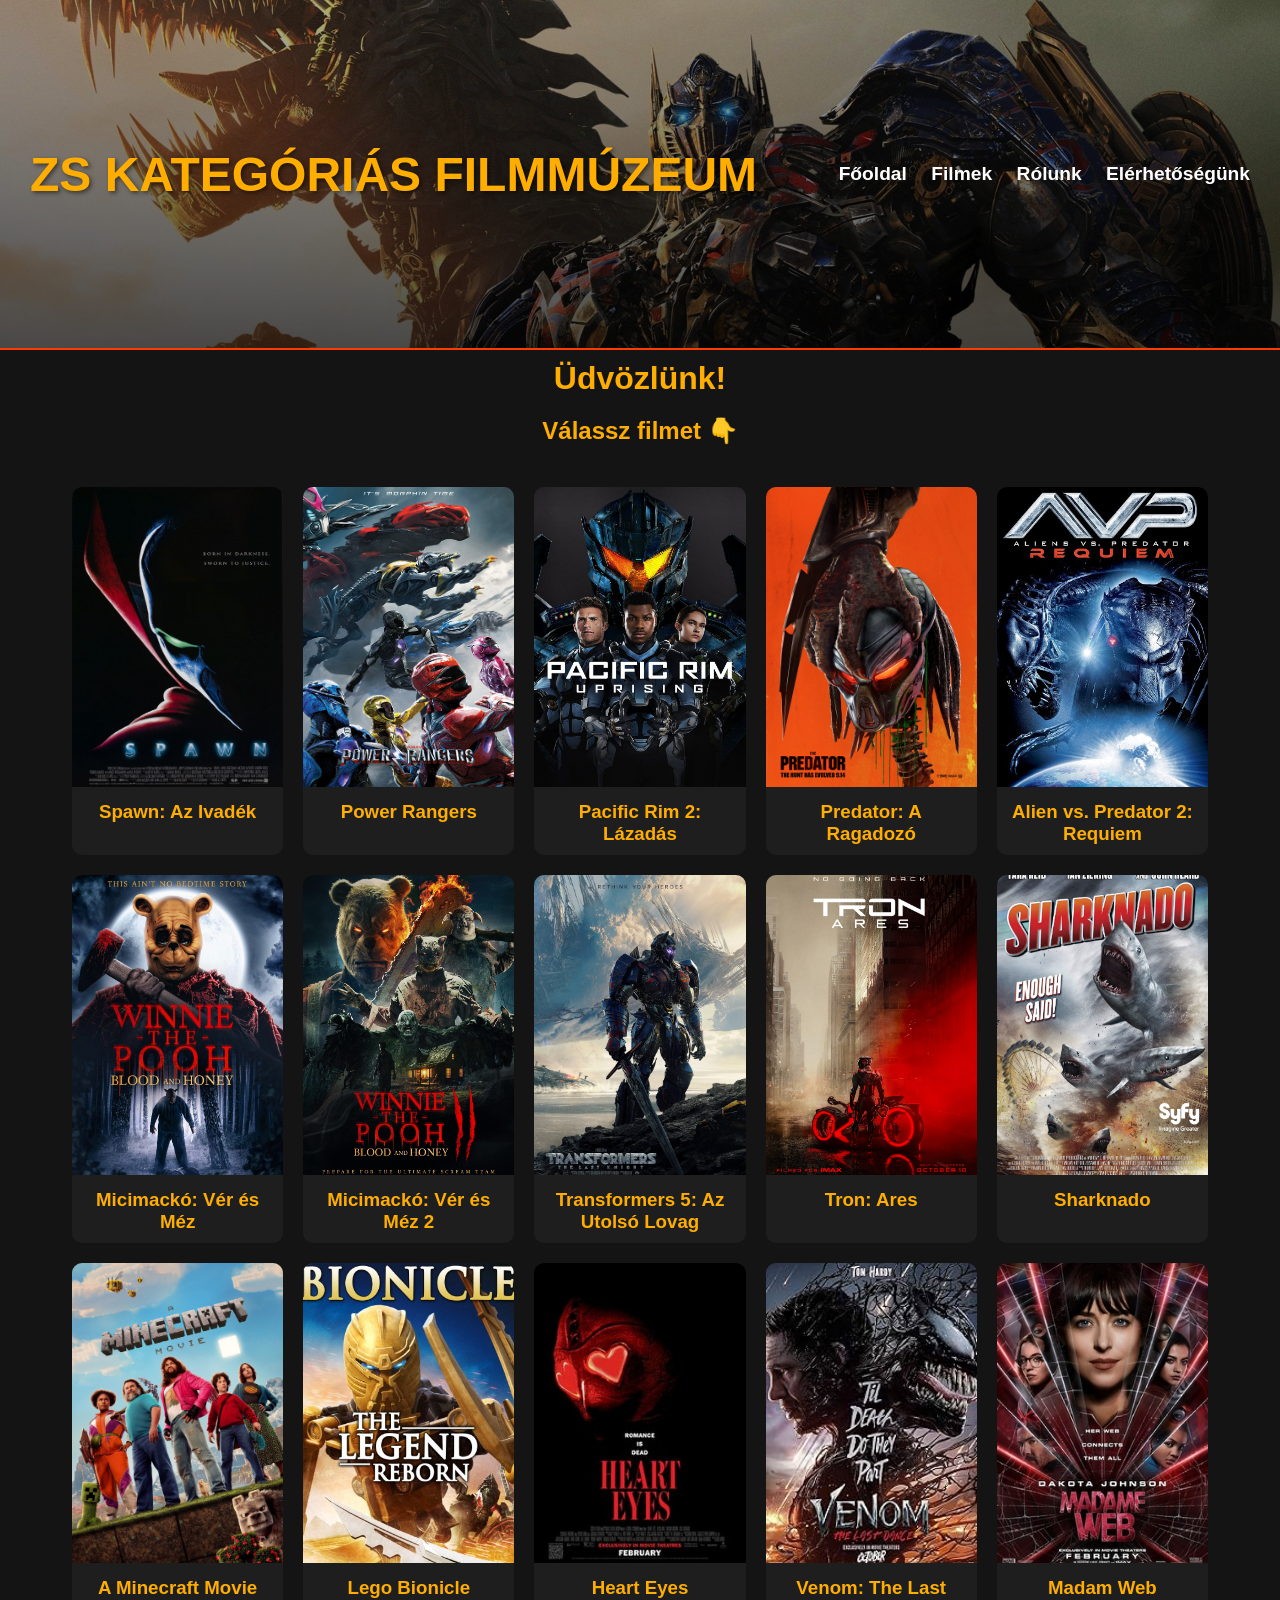
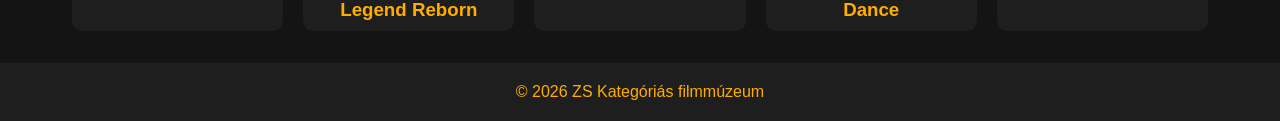
==== commit 5e708f0a: "háttér+update" ====
--- a/index.html
+++ b/index.html
@@ -7,14 +7,14 @@
     <link rel="stylesheet" href="styles.css">
 </head>
 <body>
-
-<header>
+<header id="header">
     <div class="header-container">
         <a href="index.html"><h1>ZS Kategóriás filmmúzeum</h1></a>
         <nav>
             <a href="index.html">Főoldal</a>
             <a href="#movie">Filmek</a>
             <a href="#about">Rólunk</a>
+            <a href="#infos">Elérhetőségünk</a>
         </nav>
     </div>
 </header>
@@ -23,12 +23,12 @@
     <h1>Üdvözlünk!</h1>
     <h2>Válassz filmet 👇</h2>
 
-    <div class="movie-grid">
+    <div class="movie-grid" id="movie">
 
         <div class="movie-block" onclick="goToMovie('spawn')">
             <img src="kepek/spawnposter.png">
             <div class="movie-info">
-                <p>Akció • 1997</p>
+                <p>Horror/Akció • 1997</p>
                 <button>▶ Lejátszás</button>
             </div>
             <h3>Spawn: Az Ivadék</h3>
@@ -37,7 +37,7 @@
         <div class="movie-block" onclick="goToMovie('powerrangers')">
             <img src="kepek/powerrangersposter.png">
             <div class="movie-info">
-                <p>Akció • 2017</p>
+                <p>Akció/Sci-fi • 2017</p>
                 <button>▶ Lejátszás</button>
             </div>
             <h3>Power Rangers</h3>
@@ -46,7 +46,7 @@
         <div class="movie-block" onclick="goToMovie('pacificrim2')">
             <img src="kepek/pacificrim2.webp">
             <div class="movie-info">
-                <p>Akció • 2018</p>
+                <p>Akció/Sci-fi  • 2018</p>
                 <button>▶ Lejátszás</button>
             </div>
             <h3>Pacific Rim 2: Lázadás</h3>
@@ -55,7 +55,7 @@
         <div class="movie-block" onclick="goToMovie('predator2018')">
             <img src="kepek/predator2018poster.png">
             <div class="movie-info">
-                <p>Horror • 2018</p>
+                <p>Akció/Sci-fi • 2018</p>
                 <button>▶ Lejátszás</button>
             </div>
             <h3>Predator: A Ragadozó</h3>
@@ -64,7 +64,7 @@
         <div class="movie-block" onclick="goToMovie('avp2')">
             <img src="kepek/avp2poster.png">
             <div class="movie-info">
-                <p>Horror • 2007</p>
+                <p>Horror/Sci-fi • 2007</p>
                 <button>▶ Lejátszás</button>
             </div>
             <h3>Alien vs. Predator 2: Requiem</h3>
@@ -72,7 +72,7 @@
         <div class="movie-block" onclick="goToMovie('micimackóvérésméz')">
             <img src="kepek/micimackóvérésmézposter.png">
             <div class="movie-info">
-                <p>Horror • 2023</p>
+                <p>Horror/Krimi • 2023</p>
                 <button>▶ Lejátszás</button>
             </div>
             <h3>Micimackó: Vér és Méz</h3>
@@ -81,7 +81,7 @@
         <div class="movie-block" onclick="goToMovie('micimackóvérésméz2')">
             <img src="kepek/micimackóvérésmézposter2.png">
             <div class="movie-info">
-                <p>Horror • 2024</p>
+                <p>Horror/Krimi • 2024</p>
                 <button>▶ Lejátszás</button>
             </div>
             <h3>Micimackó: Vér és Méz 2</h3>
@@ -90,7 +90,7 @@
         <div class="movie-block" onclick="goToMovie('transformers5')">
             <img src="kepek/transformers5.webp">
             <div class="movie-info">
-                <p>Akció • 2017</p>
+                <p>Akció/Sci-fi • 2017</p>
                 <button>▶ Lejátszás</button>
             </div>
             <h3>Transformers 5: Az Utolsó Lovag</h3>
@@ -99,7 +99,7 @@
         <div class="movie-block" onclick="goToMovie('tronares')">
             <img src="kepek/tronares.webp">
             <div class="movie-info">
-                <p>Akció • 2025</p>
+                <p>Sci-fi/Akció • 2025</p>
                 <button>▶ Lejátszás</button>
             </div>
             <h3>Tron: Ares</h3>
@@ -108,11 +108,57 @@
         <div class="movie-block" onclick="goToMovie('sharknado')">
             <img src="kepek/sharknadoposter.png">
             <div class="movie-info">
-                <p>Horror • 2013</p>
+                <p>Horror/Sci-fi • 2013</p>
                 <button>▶ Lejátszás</button>
             </div>
             <h3>Sharknado</h3>
         </div>
+
+        <div class="movie-block" onclick="goToMovie('minecraft')">
+            <img src="kepek/minecraftposter.png">
+            <div class="movie-info">
+                <p>Kaland-Fantasy • 2025</p>
+                <button>▶ Lejátszás</button>
+            </div>
+            <h3>A Minecraft Movie</h3>
+        </div>
+
+        <div class="movie-block" onclick="goToMovie('legend_reborn')">
+            <img src="kepek/bionicle_legend_reborn.webp">
+            <div class="movie-info">
+                <p>Gyerek/Akció • 2009</p>
+                <button>▶ Lejátszás</button>
+            </div>
+            <h3>Lego Bionicle Legend Reborn</h3>
+        </div>
+
+        <div class="movie-block" onclick="goToMovie('hearteyes')">
+            <img src="kepek/hearteyes.webp">
+            <div class="movie-info">
+                <p>Horror/Vígjáték • 2025</p>
+                <button>▶ Lejátszás</button>
+            </div>
+            <h3>Heart Eyes</h3>
+        </div>
+
+        <div class="movie-block" onclick="goToMovie('venom3')">
+            <img src="kepek/venom3.webp">
+            <div class="movie-info">
+                <p>Akció/Sci-fi • 2024</p>
+                <button>▶ Lejátszás</button>
+            </div>
+            <h3>Venom: The Last Dance</h3>
+        </div>
+
+        <div class="movie-block" onclick="goToMovie('madamweb')">
+            <img src="kepek/madamweb.webp">
+            <div class="movie-info">
+                <p>Akció/Thriller • 2024</p>
+                <button>▶ Lejátszás</button>
+            </div>
+            <h3>Madam Web</h3>
+        </div>
+        
 
     </div>
     <footer>
@@ -121,10 +167,32 @@
 </main>
 
 <script>
-function goToMovie(id){
-    window.location.href = "filmek.html?film=" + id;
-}
-</script>
-
+    function goToMovie(id){
+        window.location.href = "filmek.html?film=" + id;
+    }
+    
+    const kepek = [
+      "kepek/header1.webp",
+      "kepek/header2.webp",
+      "kepek/header3.webp",
+      "kepek/header4.webp"
+    ];
+    
+    // előző kép index lekérése
+    let elozo = localStorage.getItem("elozoKep");
+    let random;
+    
+    // addig sorsol, amíg nem ugyanaz
+    do {
+      random = Math.floor(Math.random() * kepek.length);
+    } while (random == elozo);
+    
+    // új érték mentése
+    localStorage.setItem("elozoKep", random);
+    
+    // háttér beállítása gradienttel
+    document.getElementById("header").style.backgroundImage =
+      `linear-gradient(to bottom, rgba(0,0,0,0.3), rgba(0,0,0,0.7)), url('${kepek[random]}')`;
+    </script>
 </body>
 </html>
--- a/styles.css
+++ b/styles.css
@@ -1,7 +1,7 @@
 * { margin: 0; padding: 0; box-sizing: border-box; }
 
 body {
-    font-family: Arial;
+    font-family: 'Segoe UI', Tahoma, Geneva, Verdana, sans-serif;
     background-color: #141414;
     color: white;
 }
@@ -10,13 +10,11 @@
     padding: 10px;
     color: #ffae00;
 }
-/* HEADER SÖTÉTEBB */
-header {
-    background: linear-gradient(rgba(0,0,0,0.5), rgba(0,0,0,0.7)),
-                url('kepek/header2.png');
+
+header{
+    height: 350px;
     background-size: cover;
     background-position: center;
-    height: 220px;
     border-bottom: 2px solid #ff3c00;
 }
 
@@ -30,7 +28,9 @@
 
 .header-container h1 {
     color: #ffae00;
-    font-size: 2.5rem;
+    font-size: 3rem;
+    text-shadow: 2px 2px 4px rgba(0, 0, 0, 0.5);
+    text-transform: uppercase;
 }
 a{
     text-decoration: none;
@@ -43,6 +43,7 @@
     text-decoration: none;
     font-weight: bold;
     transition: 0.3s all;
+    font-size: larger;
 }
 
 nav a:hover {
@@ -52,13 +53,14 @@
     border-radius: 5px;
 }
 
-/* GRID */
 .movie-grid {
     display: grid;
-    grid-template-columns: repeat(auto-fit, minmax(220px, 1fr));
+    grid-template-columns: repeat(auto-fit, minmax(200px, 1fr));
     gap: 20px;
     padding: 2rem;
     margin: auto;
+    max-width: 1200px;
+
 }
 
 .movie-block {
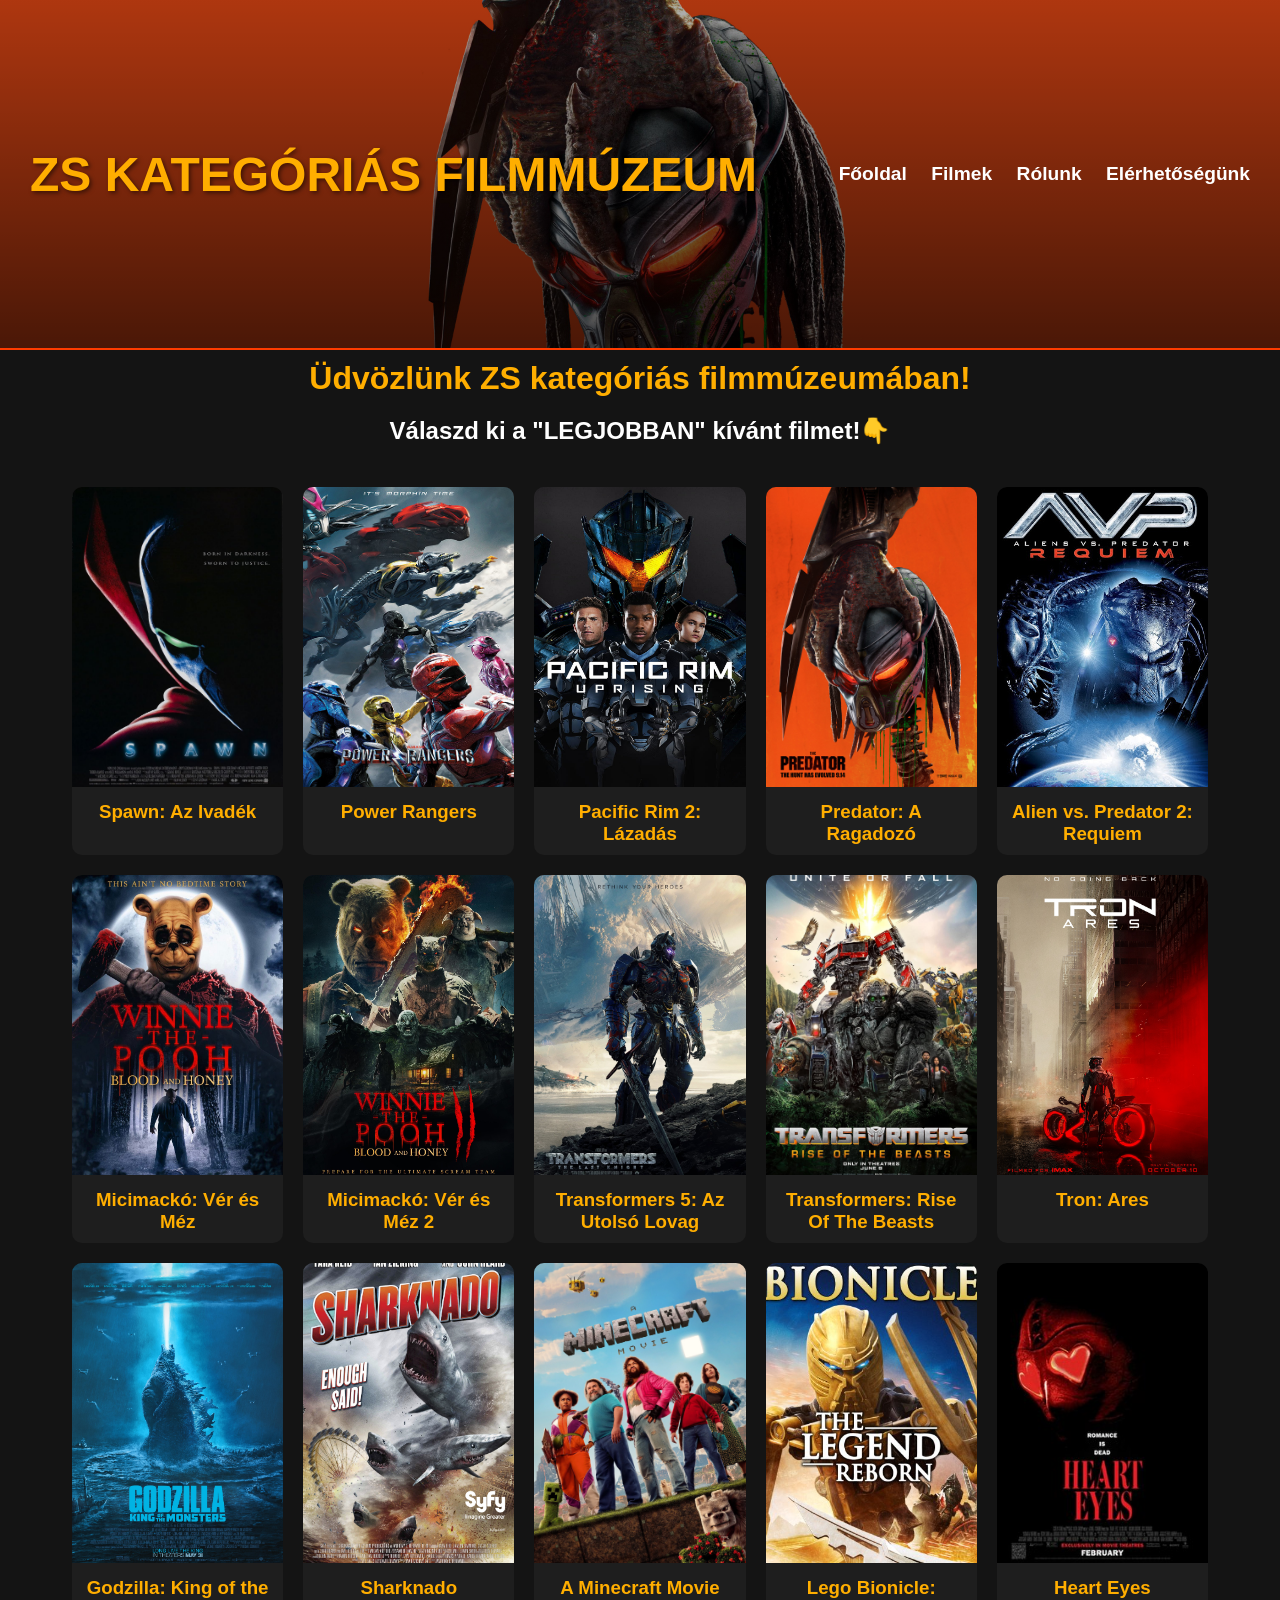
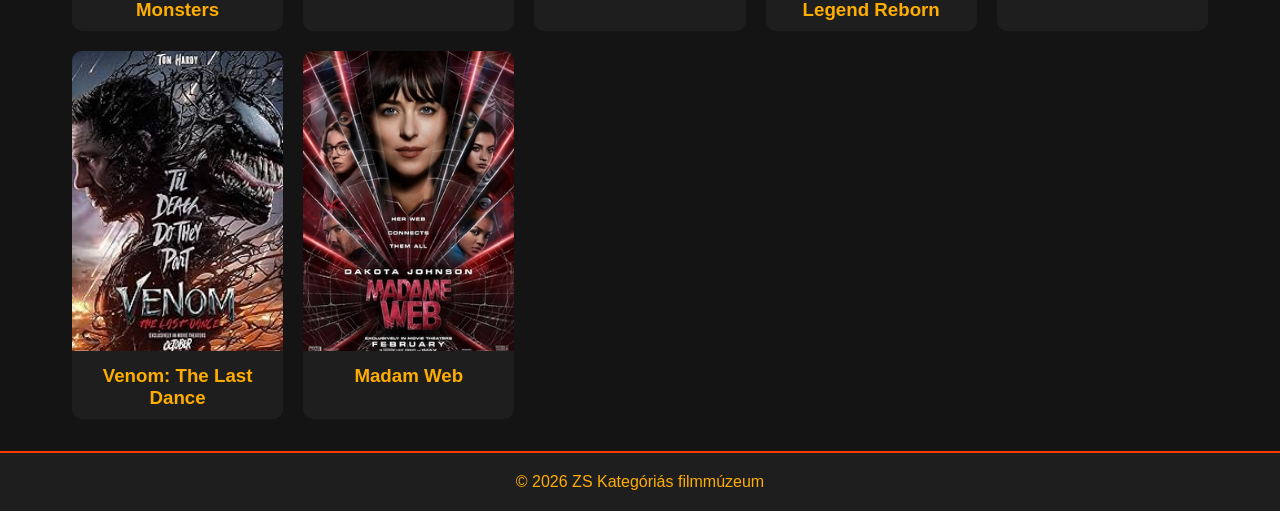
==== commit 5901df7a: "UPDATE" ====
--- a/index.html
+++ b/index.html
@@ -3,8 +3,9 @@
 <head>
     <meta charset="UTF-8">
     <meta name="viewport" content="width=device-width, initial-scale=1.0">
-    <title>Filip ZS kategóriás filmmúzeum</title>
+    <title>ZS kategóriás filmmúzeum</title>
     <link rel="stylesheet" href="styles.css">
+    <link rel="icon" type="image/x-icon" href="kepek/icon.png">
 </head>
 <body>
 <header id="header">
@@ -20,8 +21,8 @@
 </header>
 
 <main>
-    <h1>Üdvözlünk!</h1>
-    <h2>Válassz filmet 👇</h2>
+    <h1>Üdvözlünk ZS kategóriás filmmúzeumában!</h1>
+        <h2>Válaszd ki a "LEGJOBBAN" kívánt filmet!👇</h2>
 
     <div class="movie-grid" id="movie">
 
@@ -96,6 +97,15 @@
             <h3>Transformers 5: Az Utolsó Lovag</h3>
         </div>
 
+        <div class="movie-block" onclick="goToMovie('transformersROTB')">
+            <img src="kepek/transformersROTB.webp">
+            <div class="movie-info">
+                <p>Akció/Sci-fi • 2023</p>
+                <button>▶ Lejátszás</button>
+            </div>
+            <h3>Transformers: Rise Of The Beasts</h3>
+        </div>
+
         <div class="movie-block" onclick="goToMovie('tronares')">
             <img src="kepek/tronares.webp">
             <div class="movie-info">
@@ -105,6 +115,15 @@
             <h3>Tron: Ares</h3>
         </div>
 
+        <div class="movie-block" onclick="goToMovie('godzillakingofthemonsters')">
+            <img src="kepek/godzillakingofthemonsters.webp">
+            <div class="movie-info">
+                <p>Akció/Sci-fi • 2019</p>
+                <button>▶ Lejátszás</button>
+            </div>
+            <h3>Godzilla: King of the Monsters</h3>
+        </div>
+
         <div class="movie-block" onclick="goToMovie('sharknado')">
             <img src="kepek/sharknadoposter.png">
             <div class="movie-info">
@@ -129,7 +148,7 @@
                 <p>Gyerek/Akció • 2009</p>
                 <button>▶ Lejátszás</button>
             </div>
-            <h3>Lego Bionicle Legend Reborn</h3>
+            <h3>Lego Bionicle: Legend Reborn</h3>
         </div>
 
         <div class="movie-block" onclick="goToMovie('hearteyes')">
--- a/styles.css
+++ b/styles.css
@@ -5,10 +5,12 @@
     background-color: #141414;
     color: white;
 }
-main h1,h2{
+h1{
+    color: #ffae00;
+}
+main h1, main h2 {
     text-align: center;
     padding: 10px;
-    color: #ffae00;
 }
 
 header{
@@ -27,7 +29,6 @@
 }
 
 .header-container h1 {
-    color: #ffae00;
     font-size: 3rem;
     text-shadow: 2px 2px 4px rgba(0, 0, 0, 0.5);
     text-transform: uppercase;
@@ -79,11 +80,6 @@
     height: 300px;
     object-fit: cover;
 }
-main h1,h2{
-    text-align: center;
-    padding: 10px;
-    color: #ffae00;
-}
 .movie-block h3 {
     text-align: center;
     padding: 10px;
@@ -120,6 +116,7 @@
     border: none;
     padding: 5px 10px;
     color: white;
+    text-shadow: 1px 1px 2px rgba(0, 0, 0, 0.5);
     cursor: pointer;
 }
 /* PLAYER OLDAL */
@@ -149,4 +146,5 @@
     padding: 20px;
     background: #1e1e1e;
     color: #ffae00;
+    border-top: 2px solid #ff3c00;
 }
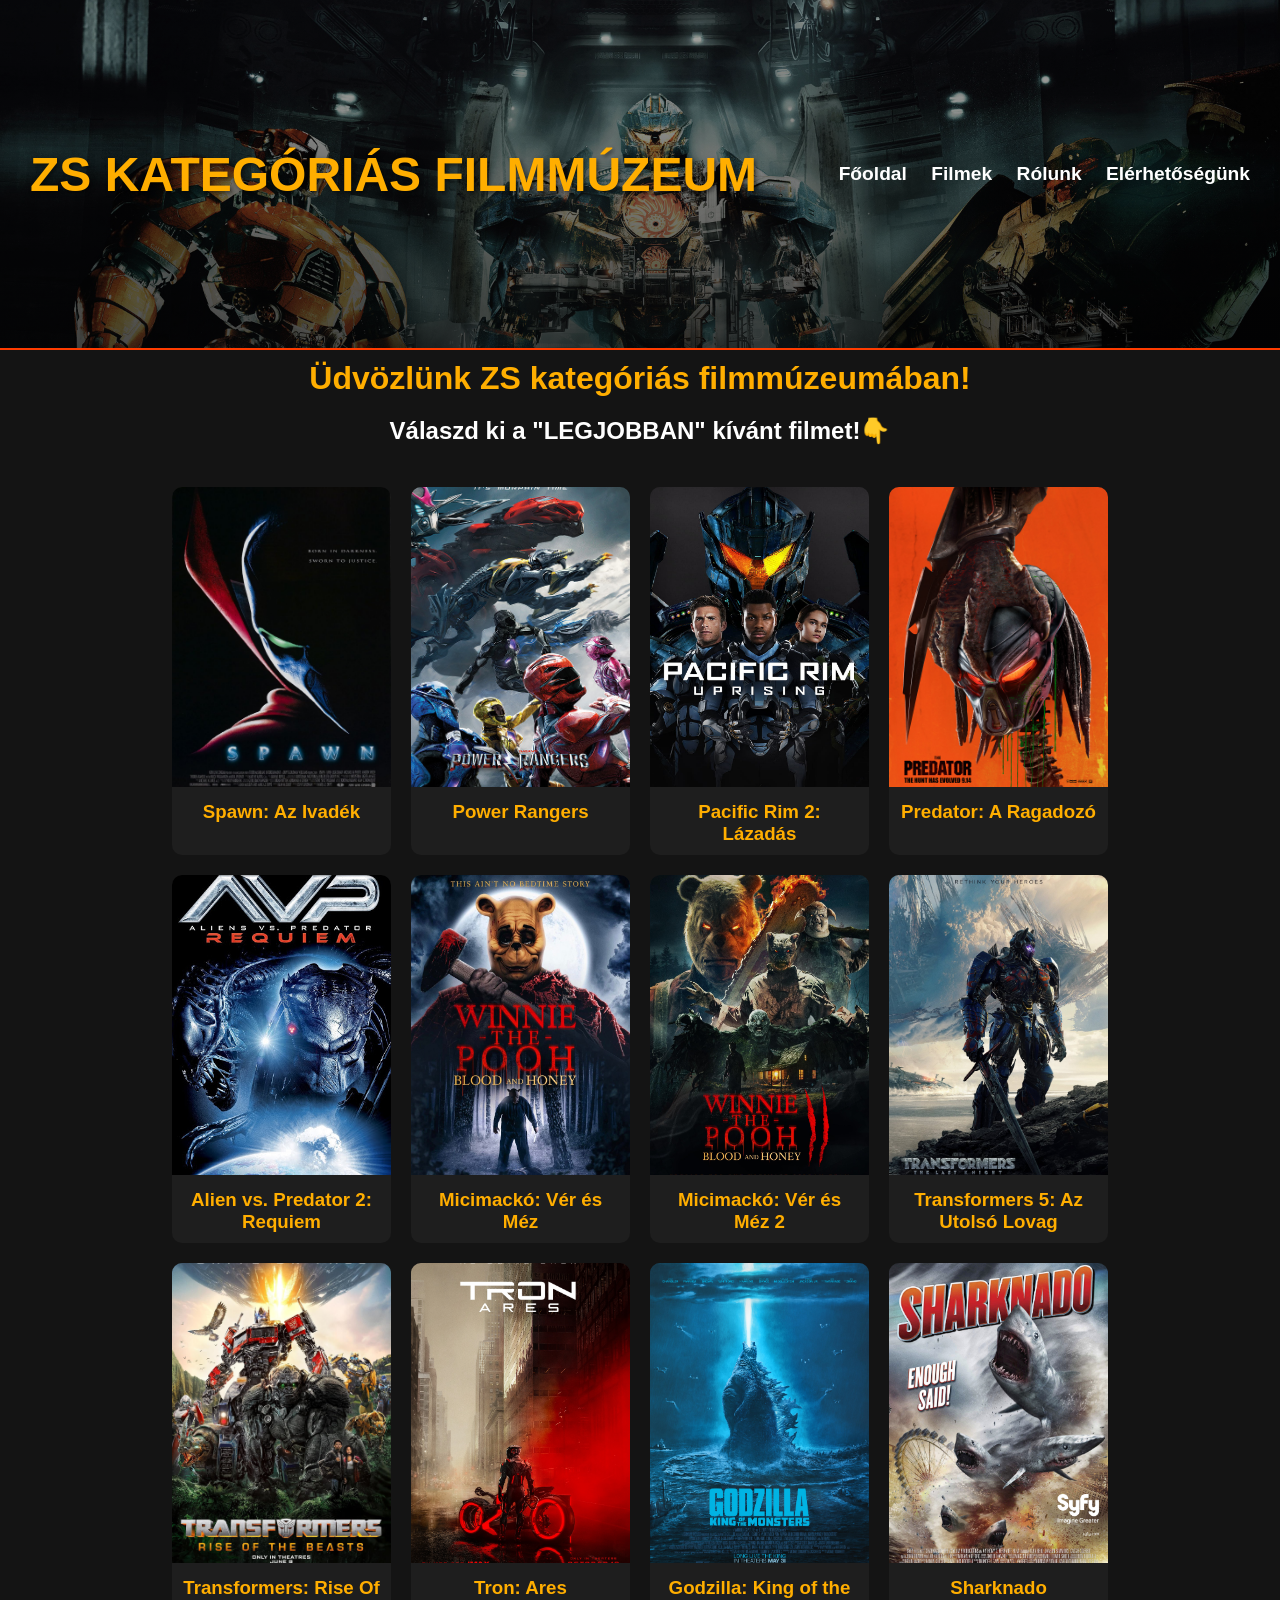
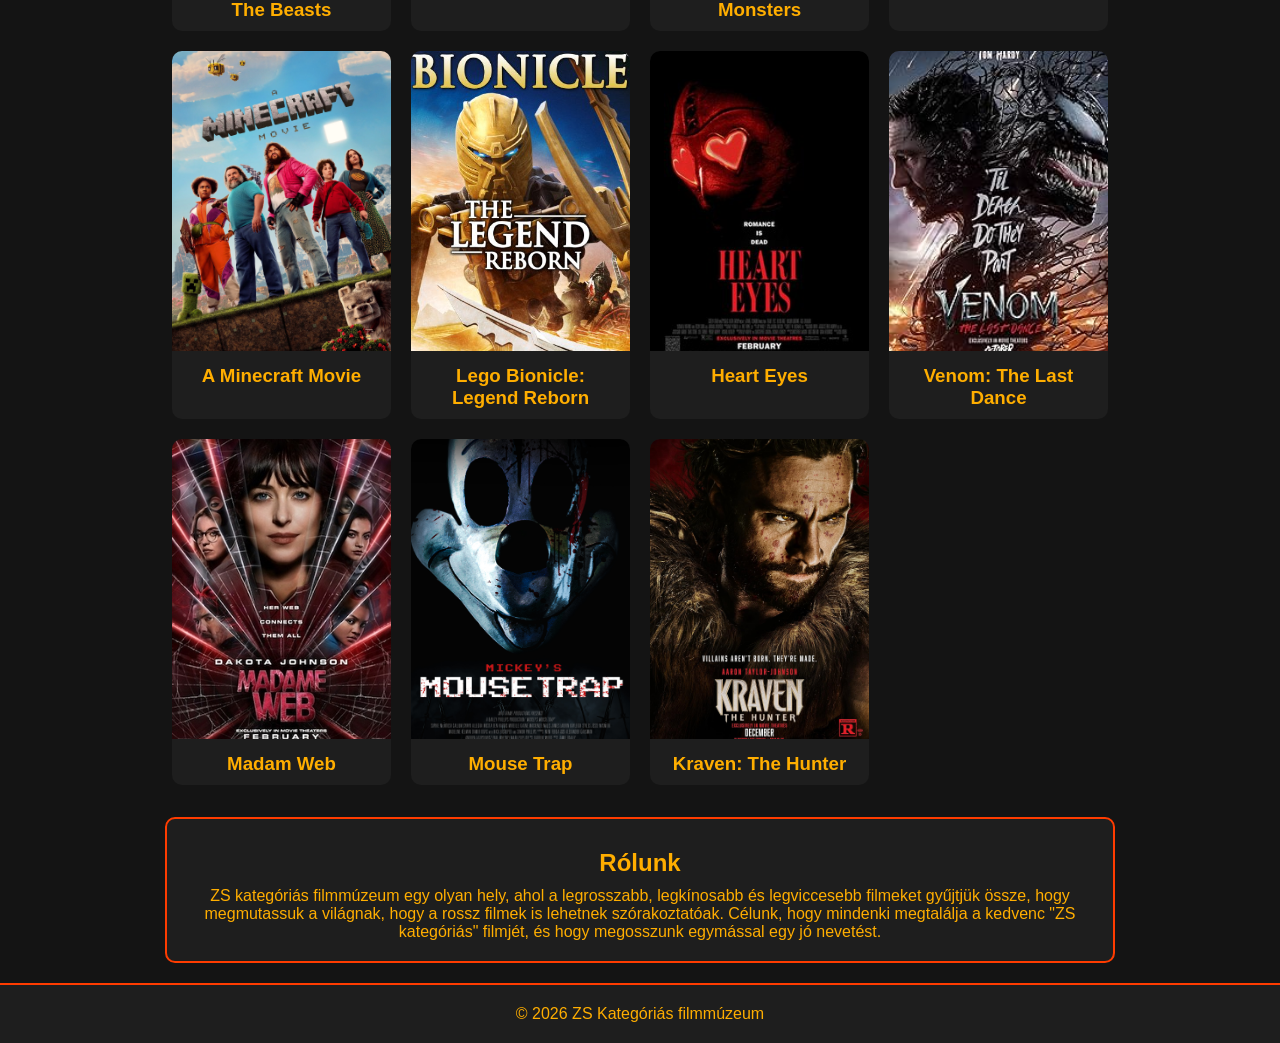
==== commit 35daa881: "more movie" ====
--- a/index.html
+++ b/index.html
@@ -177,8 +177,28 @@
             </div>
             <h3>Madam Web</h3>
         </div>
-        
-
+
+        <div class="movie-block" onclick="goToMovie('mousetrap')">
+            <img src="kepek/mousetrap.webp">
+            <div class="movie-info">
+                <p>Horror • 2024</p>
+                <button>▶ Lejátszás</button>
+            </div>
+            <h3>Mouse Trap</h3>
+        </div>
+
+        <div class="movie-block" onclick="goToMovie('kraven')">
+            <img src="kepek/kraven.webp">
+            <div class="movie-info">
+                <p>Akció/Sci-fi • 2024</p>
+                <button>▶ Lejátszás</button>
+            </div>
+            <h3>Kraven: The Hunter</h3>
+        </div>
+    </div>
+    <div class="us">
+        <h2 id="about">Rólunk</h2>
+        <p>ZS kategóriás filmmúzeum egy olyan hely, ahol a legrosszabb, legkínosabb és legviccesebb filmeket gyűjtjük össze, hogy megmutassuk a világnak, hogy a rossz filmek is lehetnek szórakoztatóak. Célunk, hogy mindenki megtalálja a kedvenc "ZS kategóriás" filmjét, és hogy megosszunk egymással egy jó nevetést.</p>
     </div>
     <footer>
         <p>&copy; 2026 ZS Kategóriás filmmúzeum</p>
--- a/styles.css
+++ b/styles.css
@@ -60,7 +60,7 @@
     gap: 20px;
     padding: 2rem;
     margin: auto;
-    max-width: 1200px;
+    max-width: 1000px;
 
 }
 
@@ -147,4 +147,24 @@
     background: #1e1e1e;
     color: #ffae00;
     border-top: 2px solid #ff3c00;
+}
+.us{
+    text-align: center;
+    padding: 20px;
+    background: #1e1e1e;
+    color: #ffae00;
+    border: 2px solid #ff3c00;
+    border-radius: 10px;
+    max-width: 950px;
+    margin: auto;
+    margin-bottom: 20px;
+}
+@media screen and (max-width: 768px) {
+    .header-container h1 {
+        font-size: 2rem;
+    }
+    nav a {
+        font-size: medium;
+        margin-left: 10px;
+    }
 }
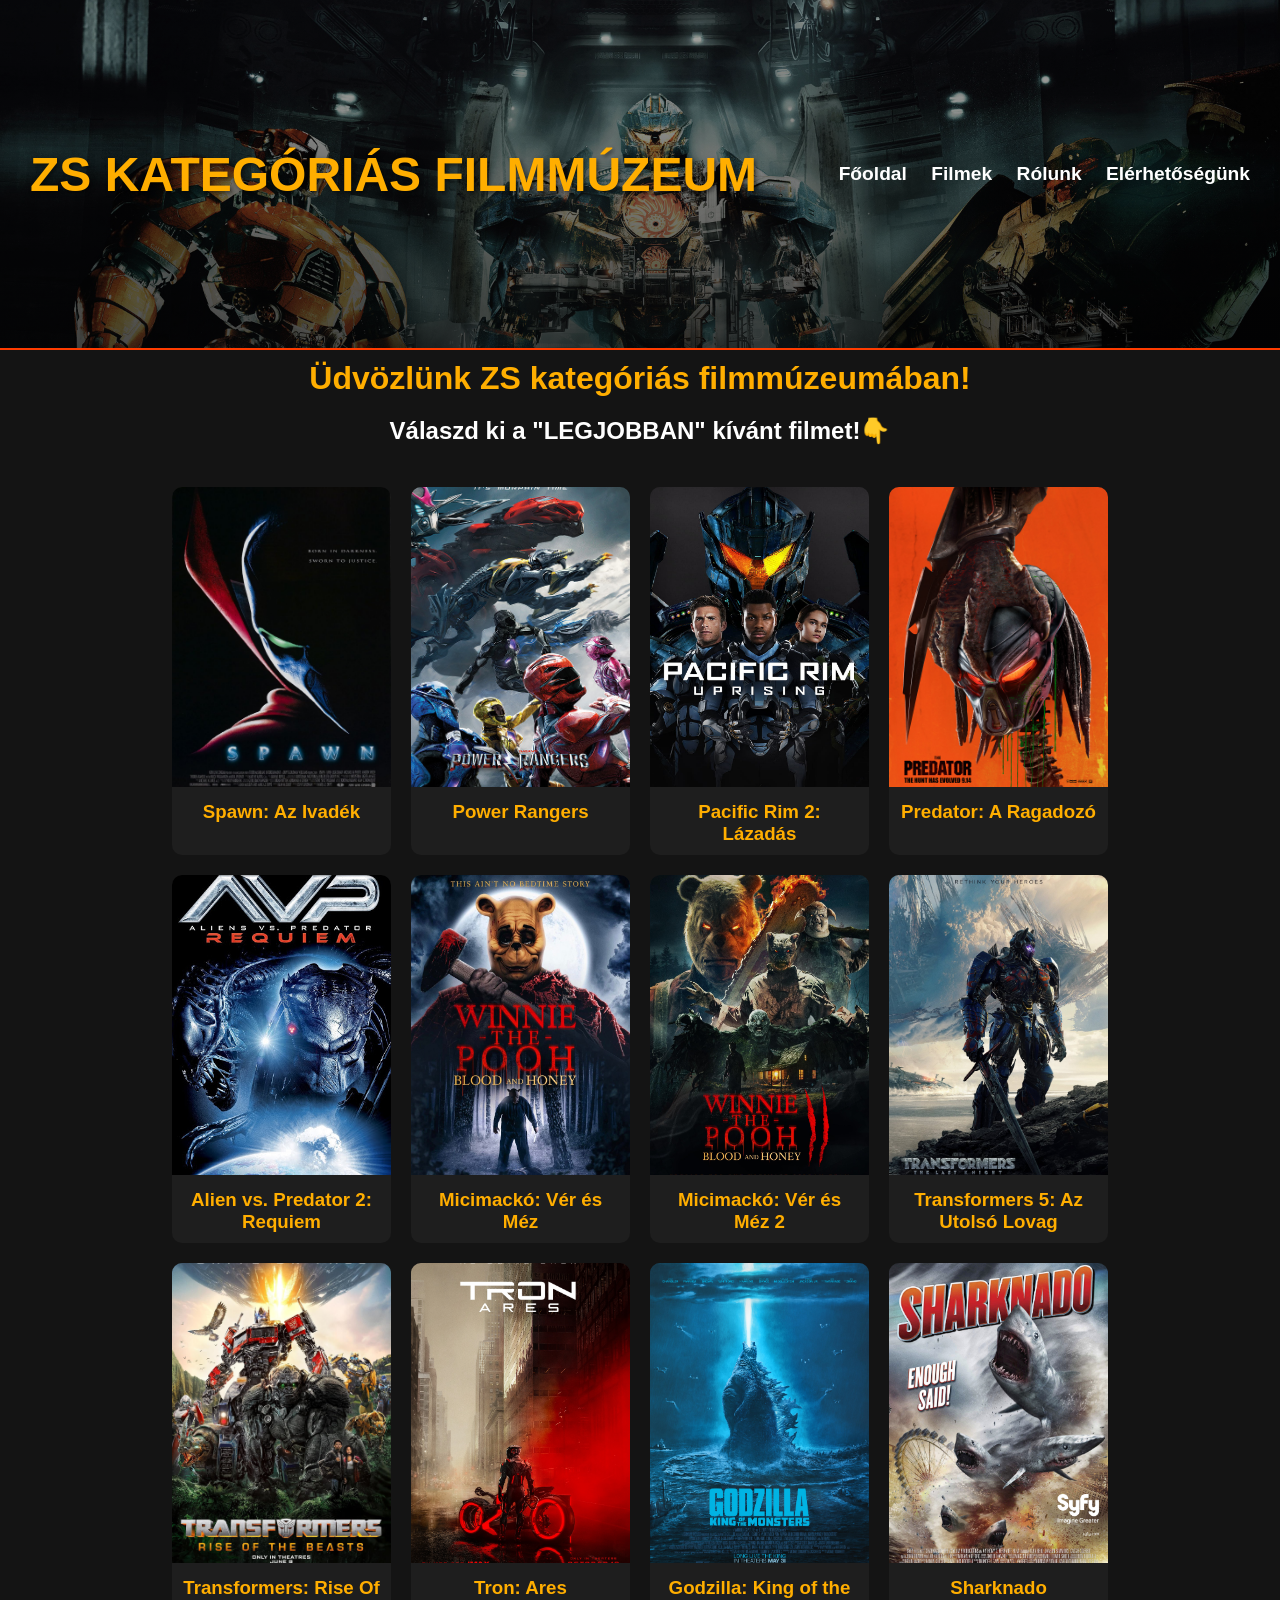
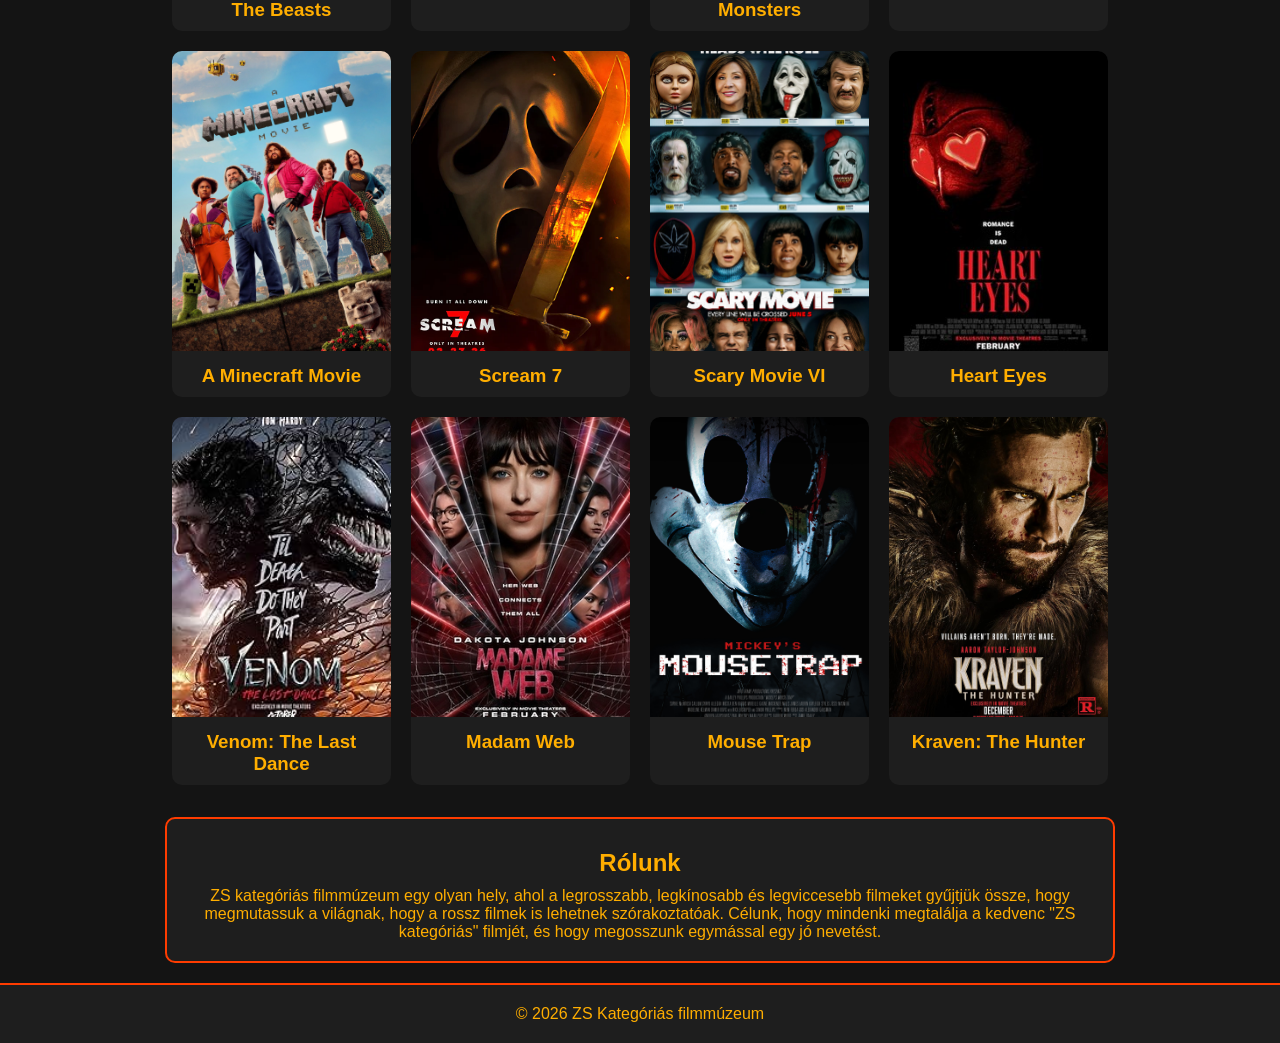
==== commit 7062e5c2: "more movie" ====
--- a/index.html
+++ b/index.html
@@ -142,13 +142,22 @@
             <h3>A Minecraft Movie</h3>
         </div>
 
-        <div class="movie-block" onclick="goToMovie('legend_reborn')">
-            <img src="kepek/bionicle_legend_reborn.webp">
-            <div class="movie-info">
-                <p>Gyerek/Akció • 2009</p>
-                <button>▶ Lejátszás</button>
-            </div>
-            <h3>Lego Bionicle: Legend Reborn</h3>
+        <div class="movie-block" onclick="goToMovie('scream7')">
+            <img src="kepek/scream7.webp">
+            <div class="movie-info">
+                <p>Horror • 2026</p>
+                <button>▶ Lejátszás</button>
+            </div>
+            <h3>Scream 7</h3>
+        </div>
+
+        <div class="movie-block" onclick="goToMovie('scarymovie6')">
+            <img src="kepek/scarymovie6.webp">
+            <div class="movie-info">
+                <p>Horror/Vígjáték • 2026</p>
+                <button>▶ Lejátszás</button>
+            </div>
+            <h3>Scary Movie VI</h3>
         </div>
 
         <div class="movie-block" onclick="goToMovie('hearteyes')">
